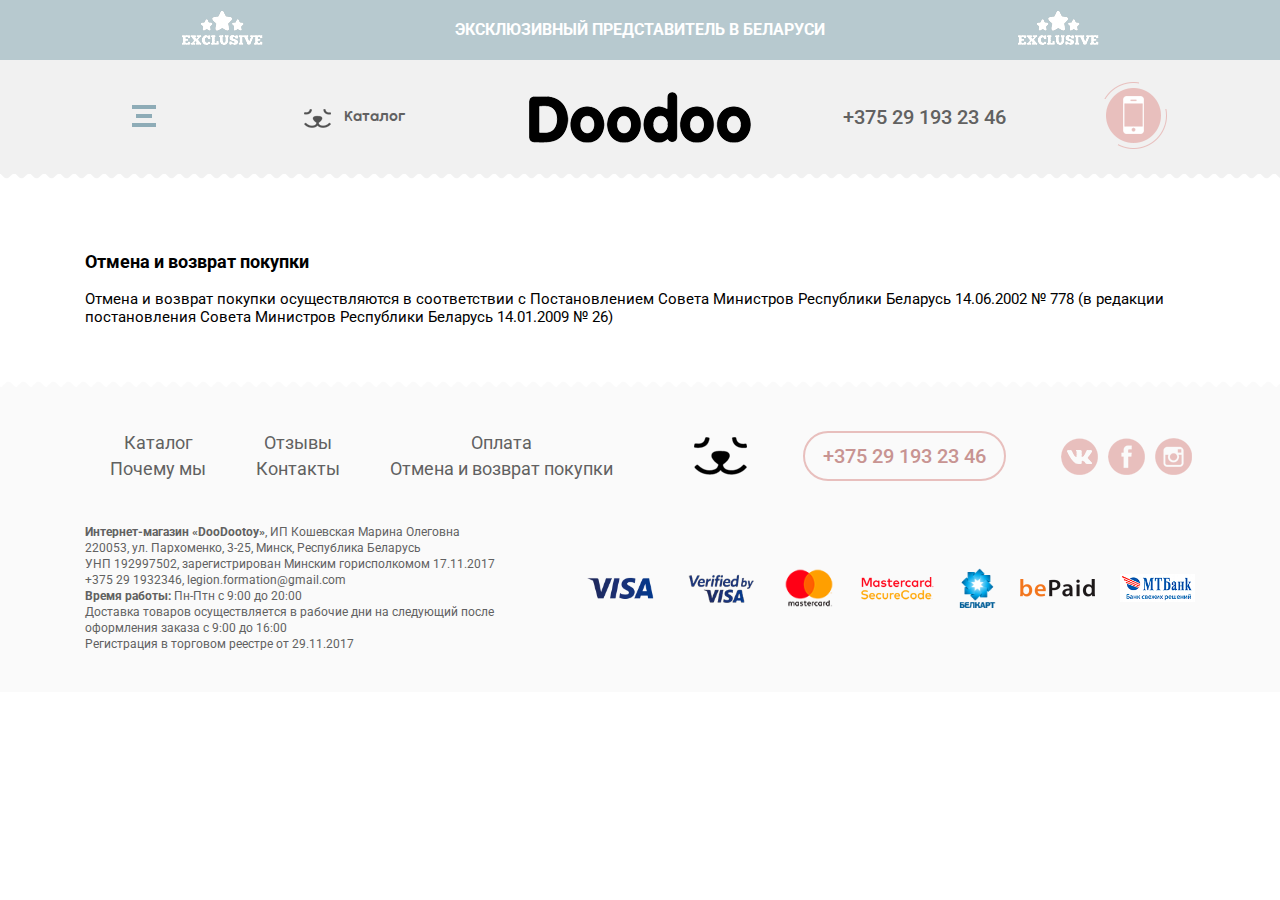
==== cancel-and-return.html @ f59fd08f "fix" ====
<!DOCTYPE html>
<html>
<head>
	<meta charset="utf-8">
	<meta name="viewport" content="width=device-width, initial-scale=1">

	<title>Frontend/Main</title>
	<link href="https://fonts.googleapis.com/css?family=Roboto:300,300itallic,400,500,500i,700&amp;subset=cyrillic" rel="stylesheet">
	<link rel="stylesheet" href="css/normalize.css">
	<link rel="stylesheet" href="css/magnific-popup.css">
	<link rel="stylesheet" href="css/slick.css">
	<link rel="stylesheet" href="css/fonts.css">
	<link rel="stylesheet" href="css/styles.css">
	<!--[if lt IE 9]>
	 <script src="https://oss.maxcdn.com/html5shiv/3.7.2/html5shiv.min.js"></script>
	 <script src="https://oss.maxcdn.com/respond/1.4.2/respond.min.js"></script>
	<![endif]-->
</head>
<body class="inner-page">
	
	<header class="header">
		<div class="header__target-wr">
			<div class="wrap">
				<div class="header__target">
					<div class="col-img"><img src="img/exclusive.png" alt=""></div>
					<div class="col-text">ЭКСКЛЮЗИВНЫЙ ПРЕДСТАВИТЕЛЬ В БЕЛАРУСИ</div>
					<div class="col-img"><img src="img/exclusive.png" alt=""></div>
				</div>
			</div>
		</div>
		<div class="wrap">
			<div class="header__main">
				<div class="header__main-col1">
					<button class="menu-btn js-menu-btn"></button>
				</div>
				<div class="header__main-col2">
					<a href="#catalog" class="catalog-link js-catalog-link">Каталог</a>
				</div>
				<a href="#!" class="logo"><img src="img/logo-doodoo.png" alt=""></a>
				<div class="header__main-col2">
					<a href="tel:+375291932346" class="header-phone">+375 29 193 23 46</a>
				</div>
				<div class="header__main-col1">
					<a href="#callbacks-modal" class="phone-btn js-popup-modal"></a>
				</div>
			</div>
		</div>
		<nav class="header__nav js-menu">
			<div class="wrap">
				<ul class="menu">
					<li class="menu__item">
						<a href="#main" class="menu__link js-menu-link">Главная</a>
					</li>
					<li class="menu__item">
						<a href="#likes" class="menu__link js-menu-link">DooDoo любят</a>
					</li>
					<li class="menu__item">
						<a href="#work" class="menu__link js-menu-link">Как работает</a>
					</li>
					<li class="menu__item">
						<a href="#advantage" class="menu__link js-menu-link">Преимущества</a>
					</li>
					<li class="menu__item">
						<a href="#catalog" class="menu__link js-menu-link">Каталог</a>
					</li>
					<li class="menu__item">
						<a href="#reviews" class="menu__link js-menu-link">Отзывы</a>
					</li>
					<li class="menu__item">
						<a href="#contacts" class="menu__link js-menu-link">Контакты</a>
					</li>
				</ul>
			</div>
		</nav>
	</header>

	<section class="text-page">
		<div class="wrap">
			<h3>Отмена и возврат покупки</h3>
		
			<p>Отмена и возврат покупки осуществляются в соответствии с Постановлением Совета Министров Республики Беларусь 14.06.2002 № 778 (в редакции постановления Совета Министров Республики Беларусь 14.01.2009 № 26)</p>

		</div>
	</section>

	<footer class="footer-wr">
		<div class="wrap">
			<div class="footer">
				<div class="footer-menu-wr">
					<div class="footer-menu__col">
						<ul class="footer-menu">
							<li><a href="#catalog" class="js-menu-link">Каталог</a></li>
							<li><a href="#advantage" class="js-menu-link">Почему мы</a></li>
						</ul>
					</div>
					<div class="footer-menu__col">
						<ul class="footer-menu">
							<li><a href="#reviews" class="js-menu-link">Отзывы</a></li>
							<li><a href="#contacts" class="js-menu-link">Контакты</a></li>
						</ul>
					</div>
					<div class="footer-menu__col">
						<ul class="footer-menu">
							<li><a href="#contacts" class="js-menu-link">Оплата</a></li>
							<li><a href="#" class="js-menu-link">Отмена и возврат покупки</a></li>
						</ul>
					</div>
				</div>
				<div class="footer-logo-wr">
					<img class="footer-logo" src="img/icons/bear-face-big.png" alt="">
				</div>
				<div class="footer-phone-wr">
					<a href="tel:+375291932346" class="footer-phone">+375 29 193 23 46</a>
				</div>
				<div class="footer-social">
					<a href="https://vk.com/doodootoyby" class="footer-social__item soc-vk" target="_blank"></a>
					<a href="https://www.facebook.com/doodootoy/" class="footer-social__item soc-fb" target="_blank"></a>
					<a href="https://www.instagram.com/doodootoy/" class="footer-social__item soc-inst" target="_blank"></a>
				</div>
			</div>
			<div class="footer footer--bottom">
				<div class="footer-text">
					<b>Интернет-магазин «DooDootoy»</b>, ИП Кошевская Марина Олеговна<br />
					220053, ул. Пархоменко, 3-25, Минск, Республика Беларусь<br />
					УНП 192997502, зарегистрирован Минским горисполкомом 17.11.2017<br />
					<a href="tel:+375291932346">+375 29 1932346</a>, <a href="mailto:legion.formation@gmail.com">legion.formation@gmail.com</a><br />
					<b>Время работы:</b> Пн-Птн с 9:00 до 20:00<br />
					Доставка товаров осуществляется в рабочие дни на следующий после оформления заказа с 9:00 до 16:00<br />
					Регистрация в торговом реестре от 29.11.2017
				</div>
				<div class="footer-paysys">
					<div class="paysys">
						<a class="paysys-item" href="#"><img src="img/visa-logo_new.png" alt="Visa"></a>
						<a class="paysys-item" href="#"><img src="img/verified_by_visa.png" alt="Verified by Visa"></a>
						<a class="paysys-item" href="#"><img src="img/mcard-logo_new.png" alt="Mastercard"></a>
						<a class="paysys-item" href="#"><img src="img/master_card_secure_code.png" alt="Mastercard SecureCode"></a>
						<a class="paysys-item" href="#"><img src="img/belkart-logo.png" alt="БЕЛКАРТ"></a>
						<a class="paysys-item" href="#"><img src="img/bepaid-logo.png" alt="bePaid"></a>
						<a class="paysys-item" href="#"><img src="img/mtb-logo.png" alt="МТБанк"></a>
					</div>
				</div>
			</div>
		</div>
	</footer>

	<div id="callbacks-modal" class="popup-block popup-block--pink mfp-hide">
		<div class="popup-block__header">
			<h2 class="h2-popup-title">ЗАКАЗАТЬ ЗВОНОК</h2>
			<span class="popup-modal-dismiss icon-cross"></span>
		</div>
		<div class="popup-block__body">
			<div class="quick-order">
				<div class="quick-order__left">
					<div class="quick-order__text">
						Для быстрого заказа оставьте Ваш номер,<br>
						и мы свяжемся с Вами в течение часа:
					</div>
				</div>
				<div class="quick-order__right">
					<div class="quick-order__phone">
						<form class="js-form-phone">
							<input type="text" id="phone" name="phone" class="phone-field rfield js-phone" placeholder="+375">
							<input type="submit" class="phone-btn">
						</form>
					</div>
				</div>
			</div>
		</div>
	</div>

	<div id="order-modal" class="popup-block popup-block--blue mfp-hide">
		<div class="popup-block__header">
			<h2 class="h2-popup-title">ФОРМА ПОКУПКИ</h2>
			<span class="popup-modal-dismiss icon-cross"></span>
		</div>
		<div class="popup-block__body">
			<form class="js-order-form">
				<div class="order-form">
					<div class="order-form__row">
						<div class="order-form__left">
							<div class="popup-slider-antuan">
								<div class="popup-slider js-popup-slider">
									<div class="popup-slider__item">
										<img src="img/catalog-detail/antuan/1.jpg">
									</div>
									<div class="popup-slider__item">
										<img src="img/catalog-detail/antuan/2.jpg">
									</div>
									<div class="popup-slider__item">
										<img src="img/catalog-detail/antuan/3.jpg">
									</div>
								</div>
								<div class="popup-slider-preview js-popup-slider-preview">
									<div class="popup-slider-preview__item">
										<img src="img/catalog-detail/antuan/1.jpg">
									</div>
									<div class="popup-slider-preview__item">
										<img src="img/catalog-detail/antuan/2.jpg">
									</div>
									<div class="popup-slider-preview__item">
										<img src="img/catalog-detail/antuan/3.jpg">
									</div>
								</div>
							</div>
							<div class="popup-slider-hugo">
								<div class="popup-slider js-popup-slider">
									<div class="popup-slider__item">
										<img src="img/catalog-detail/hugo/1.jpg">
									</div>
									<div class="popup-slider__item">
										<img src="img/catalog-detail/hugo/2.jpg">
									</div>
									<div class="popup-slider__item">
										<img src="img/catalog-detail/hugo/3.jpg">
									</div>
								</div>
								<div class="popup-slider-preview js-popup-slider-preview">
									<div class="popup-slider-preview__item">
										<img src="img/catalog-detail/hugo/1.jpg">
									</div>
									<div class="popup-slider-preview__item">
										<img src="img/catalog-detail/hugo/2.jpg">
									</div>
									<div class="popup-slider-preview__item">
										<img src="img/catalog-detail/hugo/3.jpg">
									</div>
								</div>
							</div>
							<div class="popup-slider-kate">
								<div class="popup-slider js-popup-slider">
									<div class="popup-slider__item">
										<img src="img/catalog-detail/kate/1.jpg">
									</div>
									<div class="popup-slider__item">
										<img src="img/catalog-detail/kate/2.jpg">
									</div>
								</div>
								<div class="popup-slider-preview js-popup-slider-preview">
									<div class="popup-slider-preview__item">
										<img src="img/catalog-detail/kate/1.jpg">
									</div>
									<div class="popup-slider-preview__item">
										<img src="img/catalog-detail/kate/2.jpg">
									</div>
								</div>
							</div>
							<div class="popup-slider-lu">
								<div class="popup-slider js-popup-slider">
									<div class="popup-slider__item">
										<img src="img/catalog-detail/lu/1.jpg">
									</div>
									<div class="popup-slider__item">
										<img src="img/catalog-detail/lu/2.jpg">
									</div>
									<div class="popup-slider__item">
										<img src="img/catalog-detail/lu/3.jpg">
									</div>
								</div>
								<div class="popup-slider-preview js-popup-slider-preview">
									<div class="popup-slider-preview__item">
										<img src="img/catalog-detail/lu/1.jpg">
									</div>
									<div class="popup-slider-preview__item">
										<img src="img/catalog-detail/lu/2.jpg">
									</div>
									<div class="popup-slider-preview__item">
										<img src="img/catalog-detail/lu/3.jpg">
									</div>
								</div>
							</div>
							<div class="popup-slider-luisa">
								<div class="popup-slider js-popup-slider">
									<div class="popup-slider__item">
										<img src="img/catalog-detail/luisa/1.jpg">
									</div>
									<div class="popup-slider__item">
										<img src="img/catalog-detail/luisa/2.jpg">
									</div>
									<div class="popup-slider__item">
										<img src="img/catalog-detail/luisa/3.jpg">
									</div>
								</div>
								<div class="popup-slider-preview js-popup-slider-preview">
									<div class="popup-slider-preview__item">
										<img src="img/catalog-detail/luisa/1.jpg">
									</div>
									<div class="popup-slider-preview__item">
										<img src="img/catalog-detail/luisa/2.jpg">
									</div>
									<div class="popup-slider-preview__item">
										<img src="img/catalog-detail/luisa/3.jpg">
									</div>
								</div>
							</div>
							<div class="popup-slider-maiki">
								<div class="popup-slider js-popup-slider">
									<div class="popup-slider__item">
										<img src="img/catalog-detail/maiki/1.jpg">
									</div>
									<div class="popup-slider__item">
										<img src="img/catalog-detail/maiki/2.jpg">
									</div>
								</div>
								<div class="popup-slider-preview js-popup-slider-preview">
									<div class="popup-slider-preview__item">
										<img src="img/catalog-detail/maiki/1.jpg">
									</div>
									<div class="popup-slider-preview__item">
										<img src="img/catalog-detail/maiki/2.jpg">
									</div>
								</div>
							</div>
							<div class="popup-slider-martin">
								<div class="popup-slider js-popup-slider">
									<div class="popup-slider__item">
										<img src="img/catalog-detail/martin/1.jpg">
									</div>
									<div class="popup-slider__item">
										<img src="img/catalog-detail/martin/2.jpg">
									</div>
									<div class="popup-slider__item">
										<img src="img/catalog-detail/martin/3.jpg">
									</div>
								</div>
								<div class="popup-slider-preview js-popup-slider-preview">
									<div class="popup-slider-preview__item">
										<img src="img/catalog-detail/martin/1.jpg">
									</div>
									<div class="popup-slider-preview__item">
										<img src="img/catalog-detail/martin/2.jpg">
									</div>
									<div class="popup-slider-preview__item">
										<img src="img/catalog-detail/martin/3.jpg">
									</div>
								</div>
							</div>
							<div class="popup-slider-matis">
								<div class="popup-slider js-popup-slider">
									<div class="popup-slider__item">
										<img src="img/catalog-detail/matis/1.jpg">
									</div>
									<div class="popup-slider__item">
										<img src="img/catalog-detail/matis/2.jpg">
									</div>
									<div class="popup-slider__item">
										<img src="img/catalog-detail/matis/3.jpg">
									</div>
								</div>
								<div class="popup-slider-preview js-popup-slider-preview">
									<div class="popup-slider-preview__item">
										<img src="img/catalog-detail/matis/1.jpg">
									</div>
									<div class="popup-slider-preview__item">
										<img src="img/catalog-detail/matis/2.jpg">
									</div>
									<div class="popup-slider-preview__item">
										<img src="img/catalog-detail/matis/3.jpg">
									</div>
								</div>
							</div>
							<div class="popup-slider-oskar">
								<div class="popup-slider js-popup-slider">
									<div class="popup-slider__item">
										<img src="img/catalog-detail/oskar/1.jpg">
									</div>
									<div class="popup-slider__item">
										<img src="img/catalog-detail/oskar/2.jpg">
									</div>
									<div class="popup-slider__item">
										<img src="img/catalog-detail/oskar/3.jpg">
									</div>
								</div>
								<div class="popup-slider-preview js-popup-slider-preview">
									<div class="popup-slider-preview__item">
										<img src="img/catalog-detail/oskar/1.jpg">
									</div>
									<div class="popup-slider-preview__item">
										<img src="img/catalog-detail/oskar/2.jpg">
									</div>
									<div class="popup-slider-preview__item">
										<img src="img/catalog-detail/oskar/3.jpg">
									</div>
								</div>
							</div>
							<div class="popup-slider-robin">
								<div class="popup-slider js-popup-slider">
									<div class="popup-slider__item">
										<img src="img/catalog-detail/robin/1.jpg">
									</div>
									<div class="popup-slider__item">
										<img src="img/catalog-detail/robin/2.jpg">
									</div>
									<div class="popup-slider__item">
										<img src="img/catalog-detail/robin/3.jpg">
									</div>
								</div>
								<div class="popup-slider-preview js-popup-slider-preview">
									<div class="popup-slider-preview__item">
										<img src="img/catalog-detail/robin/1.jpg">
									</div>
									<div class="popup-slider-preview__item">
										<img src="img/catalog-detail/robin/2.jpg">
									</div>
									<div class="popup-slider-preview__item">
										<img src="img/catalog-detail/robin/3.jpg">
									</div>
								</div>
							</div>
							<div class="popup-slider-rose">
								<div class="popup-slider js-popup-slider">
									<div class="popup-slider__item">
										<img src="img/catalog-detail/rose/1.jpg">
									</div>
									<div class="popup-slider__item">
										<img src="img/catalog-detail/rose/2.jpg">
									</div>
									<div class="popup-slider__item">
										<img src="img/catalog-detail/rose/3.jpg">
									</div>
								</div>
								<div class="popup-slider-preview js-popup-slider-preview">
									<div class="popup-slider-preview__item">
										<img src="img/catalog-detail/rose/1.jpg">
									</div>
									<div class="popup-slider-preview__item">
										<img src="img/catalog-detail/rose/2.jpg">
									</div>
									<div class="popup-slider-preview__item">
										<img src="img/catalog-detail/rose/3.jpg">
									</div>
								</div>
							</div>
							<div class="popup-slider-simon">
								<div class="popup-slider js-popup-slider">
									<div class="popup-slider__item">
										<img src="img/catalog-detail/simon/1.jpg">
									</div>
									<div class="popup-slider__item">
										<img src="img/catalog-detail/simon/2.jpg">
									</div>
								</div>
								<div class="popup-slider-preview js-popup-slider-preview">
									<div class="popup-slider-preview__item">
										<img src="img/catalog-detail/simon/1.jpg">
									</div>
									<div class="popup-slider-preview__item">
										<img src="img/catalog-detail/simon/2.jpg">
									</div>
								</div>
							</div>
							<div class="popup-slider-spaik">
								<div class="popup-slider js-popup-slider">
									<div class="popup-slider__item">
										<img src="img/catalog-detail/spaik/1.jpg">
									</div>
									<div class="popup-slider__item">
										<img src="img/catalog-detail/spaik/2.jpg">
									</div>
									<div class="popup-slider__item">
										<img src="img/catalog-detail/spaik/3.jpg">
									</div>
								</div>
								<div class="popup-slider-preview js-popup-slider-preview">
									<div class="popup-slider-preview__item">
										<img src="img/catalog-detail/spaik/1.jpg">
									</div>
									<div class="popup-slider-preview__item">
										<img src="img/catalog-detail/spaik/2.jpg">
									</div>
									<div class="popup-slider-preview__item">
										<img src="img/catalog-detail/spaik/3.jpg">
									</div>
								</div>
							</div>
							<div class="popup-slider-tomas">
								<div class="popup-slider js-popup-slider">
									<div class="popup-slider__item">
										<img src="img/catalog-detail/tomas/1.jpg">
									</div>
									<div class="popup-slider__item">
										<img src="img/catalog-detail/tomas/2.jpg">
									</div>
									<div class="popup-slider__item">
										<img src="img/catalog-detail/tomas/3.jpg">
									</div>
								</div>
								<div class="popup-slider-preview js-popup-slider-preview">
									<div class="popup-slider-preview__item">
										<img src="img/catalog-detail/tomas/1.jpg">
									</div>
									<div class="popup-slider-preview__item">
										<img src="img/catalog-detail/tomas/2.jpg">
									</div>
									<div class="popup-slider-preview__item">
										<img src="img/catalog-detail/tomas/3.jpg">
									</div>
								</div>
							</div>
							<div class="popup-slider-verry">
								<div class="popup-slider js-popup-slider">
									<div class="popup-slider__item">
										<img src="img/catalog-detail/verry/1.jpg">
									</div>
									<div class="popup-slider__item">
										<img src="img/catalog-detail/verry/2.jpg">
									</div>
									<div class="popup-slider__item">
										<img src="img/catalog-detail/verry/3.jpg">
									</div>
								</div>
								<div class="popup-slider-preview js-popup-slider-preview">
									<div class="popup-slider-preview__item">
										<img src="img/catalog-detail/verry/1.jpg">
									</div>
									<div class="popup-slider-preview__item">
										<img src="img/catalog-detail/verry/2.jpg">
									</div>
									<div class="popup-slider-preview__item">
										<img src="img/catalog-detail/verry/3.jpg">
									</div>
								</div>
							</div>
							<div class="popup-slider-william">
								<div class="popup-slider js-popup-slider">
									<div class="popup-slider__item">
										<img src="img/catalog-detail/william/1.jpg">
									</div>
									<div class="popup-slider__item">
										<img src="img/catalog-detail/william/2.jpg">
									</div>
									<div class="popup-slider__item">
										<img src="img/catalog-detail/william/3.jpg">
									</div>
								</div>
								<div class="popup-slider-preview js-popup-slider-preview">
									<div class="popup-slider-preview__item">
										<img src="img/catalog-detail/william/1.jpg">
									</div>
									<div class="popup-slider-preview__item">
										<img src="img/catalog-detail/william/2.jpg">
									</div>
									<div class="popup-slider-preview__item">
										<img src="img/catalog-detail/william/3.jpg">
									</div>
								</div>
							</div>

							<a href="img/sertifikat.jpg" class="sertifikat js-gallery-item">Сертификат<br />соответствия</a>
						</div>
						<div class="order-form__right">
							<div class="item-title">МИШКА МАРТИН</div>
							<div class="item-price">145 р.</div>
							<div class="item-text">
								<p>Включается автоматически.<br/>
								Doodoo распознает звуки просыпающегося малыша, включается, убаюкивает кроху и самостоятельно выключается. Помогает малышу легче и быстрей засыпать, а также значительно реже просыпаться при переходе из одной фазы сна в другую.</p>

								<p>2 режима работы.<br/>
								Розовый шум — эффективен в возрасте от 0 до 8-10 месяцев. Колыбельная мелодия подходит ребятам постарше: с 8-10 месяцев и до 3-х лет</p>

								<p>
									Высота 23 см.<br/>
									Ширина 15 см.
								</p>

								<p>
									На звуковое устройство действует пожизненная гарантия. Если звуковой юнит неисправен, свяжитесь с нами, и мы осуществим замену.
								</p>

								<p>
									ПРОИЗВОДИТЕЛЬ: «Babiage» (Ватерлоо, Бельгия)<br/>
									ИМПОРТЁР: ИП Воротинов Е.О.  (Минск, Беларусь)
								</p>
							</div>
						</div>
					</div>
					<div class="order-form__row">
						<div class="order-form__left">
							<div class="order-form-tip">
								ДЛЯ ОФОРМЛЕНИЯ ЗАКАЗА
							</div>
						</div>
						<div class="order-form__right">
							<input type="text" class="order-form__field" name="name" id="name" placeholder="Ваше имя:">
							<input type="text" class="order-form__field js-phone rfield" name="phone" id="phone" placeholder="Ваш телефон:">
							<input type="text" class="order-form__field" name="adress" id="adress" placeholder="Ваш адрес:">
							<input type="hidden" class="order-form__field" name="product" id="product" placeholder="Ваше имя:">
							<div class="order-form__botline">
								<input type="submit" value="КУПИТЬ" class="order-btn js-order-form-btn">
							</div>
						</div>
					</div>
				</div>
			</form>
		</div>
	</div>

	<div id="review-modal" class="popup-block popup-block--grey mfp-hide">
		<div class="popup-block__header">
			<h2 class="h2-popup-title">Отзыв</h2>
			<span class="popup-modal-dismiss icon-cross"></span>
		</div>
		<div class="popup-block__body">
			<div class="popup-review-1">
				<div class="popup-title"><a href="https://www.instagram.com/annasedokova/?hl=ru" target="_blank">Анна Седокова</a></div>
				<div class="popup-text">
				Как вы думаете я успеваю записывать песни, ездить на концерты, встречаться с
				поклонниками и еще детей воспитываю?<br/>
				Сейчас я расскажу вам историю об одной интересной игрушке, которая часто выручает
				меня. Мои подруги знают, что я современная мама и люблю всякие
				эксперименты. Поэтому посоветовали перед рождением Гектора заказать плюшевого
				помощника @doodootoys.<br/>Сначала я не понимала, как игрушка убаюкивает ребёнка,
				если он беспокойно спит. Попробовать её не было времени. Но однажды я
				переписывала партию голоса для новой песни. В студию взяла с собой малыша, так
				как оставить было не с кем и положила рядом этого плюшевого мишку дуду. Как
				только мой кроха начал хныкать, игрушка автоматически включила ему "розовый шум".
				Такие звуки дети ещё до рождения слышат в животе у мамы. И, вуаля, мой
				ангелочек заснул в считанные минуты. Я была в шоке. Так я забыла, что значит
				дежурить у детской кроватки.<br/>Теперь милый гаджет стал лучшим другом Гектора, с
				которым он не расстаётся, даже когда мы на прогулке или в дороге. А ещё он
				такой клёвый на ощупь, сама бы с ним в обнимку засыпала.</div>
			</div>
			<div class="popup-review-2">
				<div class="popup-title"><a href="https://www.instagram.com/gagara1987/?hl=ru" target="_blank">Полина Гагарина</a></div>
				<div class="popup-text">Этот мишка изменил мое отношение к детскому сну. Вместе с ним мы крепче спим, меньше капризничаем и, мне кажется, видим первые сладкие сны)<br/>
				Всё просто, у нас в доме появился мягкий, уютный нянь. Это умная игрушка от @doodootoys. Я нашла её в инстаграме. На днях уложила Мию и рядом положила этого мишку. Через полчаса малышка заплакала. Я хотела подойти и убаюкать её, но игрушка сама включила розовый шум. Такой звук дети слышат в мамином животе во время беременности. Мия поворочалась и почти сразу уснула, а я в полном изумлении продолжила заниматься своими делами.<br/>
				Родители, вы понимаете, что это открытие не знаю как для вас, но для меня настоящая находка?! Это просто гениально, почему об этих игрушках не говорят по телевизору? Теперь мишка наш лучший друг и помощник в убаюкивании. Когда Мия подрастёт, я переключу режим на колыбельную!</div>
			</div>
			<div class="popup-review-3">
				<div class="popup-title"><a href="https://www.instagram.com/annakhilkevich/?hl=ru" target="_blank">Анна Хилькевич</a></div>
				<div class="popup-text">Расскажу историю про сонного друга Ри от @doodootoy.
				Он с самого детства заботится о ее снах. Мы шли в кроватку, я включала мишку,
				она слушала его мелодию и засыпала. Такой у нас был ритуал. Ну, а если вдруг
				она просыпалась, то он автоматически реагировал и включал ей колыбельную и она
				засыпала снова. Все просто.<br/>
				Малышка растет и ритуалы у нее новые, но любимый мишка все равно с ней. Теперь
				она заботится о нем.<br/>
				Когда я даю Ариаше молоко перед сном, она сначала поит мишку, а потом уже пьет
				сама. Так мило.<br/>
				Интересно, как дальше будет развиваться их дружба?</div>
			</div>
			<!-- Круглые отзывы -->
			<div class="popup-review-4">
				<div class="popup-title">Ксения <br/><a href="https://www.instagram.com/kseniyaivashko/">@kseniyaivashko</a></div>
				<div class="popup-text">
					Долго ломала голову над подарком к 8 марта для Алишки. Хотелось подарить игрушку и не
					просто какую-нибудь развивашку, а игрушку с душой, плюшевую, чтобы она брала ее с собой
					спать, чтобы эта игрушка стала для нее особенной, любимой. У Анфисы в детстве был такой
					зайчик (правда, она его потом потеряла - ревели неделю).<br/>
					Магазины, конечно, кишат игрушками, но ничто меня не цепляло. Случайно нашла в инстаграм
					страницу @doodootoy . И просто влюбилась - все зверята волшебно мимимишные, очень
					нежных расцветок, так и хочется обнять такого плюшку и спать с ним, как в детстве.
					Ии белый шум!! Алису мы до сих пор частенько укладываем под фен. В общем - это то, что я
					искала. Потом увидела цену - 145 рублей, дороговато, но бельгийское качество и пожизненная
					гарантия отсеяли все вопросы. И вот он, наш Плюша с нами)<br/>
					Доставка бесплатная, экспресс почтой емс. Заказала вечером - уже утром мих был у нас (даже
					через-чур утром, с почты позвонили в 6 утра). Более подробный обзорчик можете
					посмотреть в хайлайт «Детские покупки». Кстати, Алиша засыпает теперь не под белый шум, а
					под мелодию (и я засыпаю вместе с ней) - взрослеет! А еще у них есть мишки с
					ночничком! Очень удобно для малышей, которые часто просыпаются ночью)<br/>
					Мой вердикт: рекомендую. Всем, кто ищет хороший качественный подарок, обязательно загляните к
					@doodootoy.
				</div>
			</div>
			<div class="popup-review-5">
				<div class="popup-title">Юлия <br/><a href="https://www.instagram.com/makarevi4/">@makarevi4</a></div>
				<div class="popup-text">
					Это будет очень-очень большой пост-отзыв об игрушке @doodootoy.
					Знаю, что многие мои подписчики его ждали, хотели прочитать и поэтому коротко и лаконично у
					меня не получилось, sorry.<br/>
					Пожалуйста, кому интересно было прочитать и оказалась полезна эта информация и заодно
					как некое поощерение за всю эту мою писанину поставьте в комментариях просто любой
					смайлик Мне будет приятна ваша обратная реакция.<br/>
					Итак, прошёл ровно месяц как мы пользуемся этой игрушкой и я хочу поделится с вами своими
					впечатлениями о ней и нашим опытом.<br/>
					Тема сна у малышей очень объёмная и я не стану в рамках моего отзыва подробно писать о
					том, что такое "белый шум", о правильной организации детского сна, о рекомендациях
					сомнологов вводить для малышей правильные ритуалы и привычки на засыпание и сон. Это
					отдельная и очень большая тема. Скажу лишь то, что и "белый шум" и любимую у малыша
					"игрушку-сплюшку" рекомендуют сомнологии для благоприятных ассоциаций у малыша на
					засыпание как одни из основных успешных ритуалов при обучении самостоятельному
					засыпанию и продолжительному сну. К сожалению, наша @doodootoy появилась у нас уже
					довольно поздно, когда Саше было уже 11 месяцев. И я всё время сожалею, что такой
					замечательной помощницы не было у нас раньше, она без сомнения очень бы облегчила нам
					всем жизнь. Алекс к моменту появления @doodootoy недавно только отлучился от груди и у нас
					во всю происходили частые ночные просыпания со слезами, спать в этот период он стал
					заметно хуже и беспокойнее. Так как уже на такие ночные пробуждения я решила всё же
					попробовать обойтись без любых кормлений и допаиваний, то нам был необходим другой
					способ или ритуал успокоения. Обучение самостоятельному успокоению с @doodootoy я
					начинала постепенно и плавно. Сначала мы в спокойной лёгкой игровой форме в кроватке
					перед одним из дневных снов познакомились с игрушкой. Погладили её, включили негромко
					режим белого шума, отложили в сторону и уснули без неё, более привычно с моими
					поглаживаниями по головке и моим присутствием рядом.
				</div>
			</div>
			<div class="popup-review-6">
				<div class="popup-title">Валерия <br/><a href="https://www.instagram.com/vel_enamored/">@vel_enamored</a></div>
				<div class="popup-text">
					Наверное, для каждой молодой мамы одной из проблем является сон малыша. «Как его
					уложить-то?»<br/>
					Не хочется качать, носить на руках...сейчас 4 кг, а потом 7-8-9 и как тогда?!<br/>
					Сейчас наш Демьян ещё совсем кроха и в 90% он засыпает на груди, когда кушает. Но совсем
					не правда, что маленькие дети только спят и кушают. Наш довольно много и активничает. И вот
					как уложить его после этих игр? Ещё будучи беременной я узнала про белый/розовый шум.
					Послушала и удивилась как под это можно спать. Но решила, что мы все же попробуем эту
					«новую технологию». Так у нас появился мишка @doodootoy.<br/>
					По совету продавца звуковой блок я взяла с собой ещё в роддом, но что-то мы вообще не
					подружились и первую неделю дома я тоже уже отчаялась, что на малыше это не работает.
					Но как-то незаметно, примерно дней 5 назад каким-то чудом этот шум начал усыплять Дёмку. Я
					до сих пор не верю, что это работает. Теперь каждый сон (и ночной, и дневной) блок всегда
					лежит рядом с ребёнком. И кстати он сам реагирует на то, когда малыш просыпается и
					автоматически включает звук. Звуковой блок вставляется в мягкую игрушку и уже более
					взрослый малыш может спать в обнимку с ней. Ну, а мы с самой игрушкой пока только
					знакомимся. Малыш уже с первых дней удивлял и нас, и врачей своим серьёзным осознанным
					взглядом и сразу же следил за предметами. И вот сегодня утром я посадила ему мишку и они
					так около часа беседовали.<br/>
					Пару раз медведю прилетело рукой, так что Демьян очень заинтересован своим первым
					плюшевым другом 􀈤 Действительно, очень советую попробовать на своих малышах этот чудо
					шум. Удобней конечно с таким блоком, который включается сам, но можете скачать себе на
					телефон сам этот звук или найти его в приложение Бэби+<br/>
					Кто пробовал, ваши детки засыпали под белый шум?
				</div>
			</div>
			<div class="popup-review-7">
				<div class="popup-title">Юлия <br/><a href="https://www.instagram.com/kosmetik_klupik/">@kosmetik_klupik</a></div>
				<div class="popup-text">
					Спасибо нашему Деду морозу и @doodootoy за этого замечательного мишку - Марселя (или
					просто засыпайку) за наши спокойные сны в новом году!<br/>
					Так вот, что хочу сказать, розовый шум нам уже не так помогает т.к. пользуемся не с рождения, а с 4 мес., но мелодия усыпляет сынулю и меня мин. за три.<br/>
					Еще удобно тем, что когда малыш заснул, но потом че то проснулся, сам не понял чего, мишка-засыпайка бдит! Включается и усыпляет!<br/>
					#doodootoy #игрушки #подарочки #подарки #люблюновыйгод #новый2018 #люблюсынулю
					#любимыйсынок #Сашенька
				</div>
			</div>
			<div class="popup-review-8">
				<div class="popup-title">Дарья <br/><a href="https://www.instagram.com/daria_sss/">@daria_sssh</a></div>
				<div class="popup-text">
					Воссоединение моих заек произошло.<br/>
					Как она грустила без друга и спать отказывалась. Это и подушка, и жалелка. Вот
					единственный недостаток зайки - чуть нашли его в Минске. Благо @doodootoy как раз
					привезли заек Роуз и ждали с таможни и мы ждали вместе с ними.<br/>
					Если кому интересно - это бельгийские игрушки с «розовым шумом». Для недавно родившихся
					деток это чудесная игрушка (или подарок). Я знаю, что не все детки воспринимают
					«музыкальное сопровождение» и наша не исключение, но сам заяц для неё - ванлав.
					Берегите своих друзей! Всем спокойной ночи.<br/>
					#зайкароузи#моизайки#зайка#Любоша#любовьигоревна#доченька#doughter#doodoo#doodootoy
					s#minsk#belarus#минск#беларусь#дуду#дудутойс#тепло#инстамама#блогмамы
				</div>
			</div>
			<div class="popup-review-9">
				<div class="popup-title">Екатерина <br/><a href="https://www.instagram.com/kitty_yefimenko/">@kitty_yefimenko</a></div>
				<div class="popup-text">
					К нам сегодня приехал этот легендарный мишка Матис @doodootoy. Говорят, с ним ребёнок
					засыпает в кроватке за 3 минуты - скоро проверим. Папа наш не поверил пока и сказал, что
					наша Поля может заснуть не ЗА, а НА 3 минуты. Спит она исключительно на ручках и не
					важно какое это время суток.<br/>
					@doodootoy #doodoo #doodootoys_official #lovemybaby
				</div>
			</div>
			<div class="popup-review-10">
				<div class="popup-title">София <br/><a href="https://www.instagram.com/sonya_neks_/">@sonya_neks_</a></div>
				<div class="popup-text">
					У нас новая игрушка. Помимо того, что мишка идеально вписался в интерьер, так он оказался
					еще отличным помощником.<br/>
					Это игрушка для детского сна. Она помогает малышу заснуть, включая ему звуки материнской
					утробы. Ее не нужно каждый раз включать, все работает автоматически. Еще есть
					колыбельная мелодия и нам она больше нравится. У нас дуду появилась поздновато. Их рекомендуют использовать с самого рождения, но мы уже успели открыть несколько новых свойств. Например ее можно жевать.<br/>
					Я включаю мишку Еве и она замирает, слушает. Потом начинает его активно есть. Пока она
					играется, у меня есть минут 30, чтобы заняться своими делами.<br/>
					Еще мишка работает, как ночник, переливается разными цветами (засняла в сториз).
				</div>
			</div>
			<div class="popup-review-11">
				<div class="popup-title">Айза <br/><a href="https://www.instagram.com/aizalovesam/">@aizalovesam</a></div>
				<div class="popup-text">
					С добрым утром, любимые!!! У Элвиса есть две любимые игрушки! И обе зайки) зайчик
					@doodootoy с Элвисом с самого рождения! Помимо того, что он его уже полностью обкусал)) он
					с ним ещё и спит! С одной зайкой он ест, а с Дуду засыпает и спит! Он с нами путешествует из
					Москвы на Бали и обратно) и так каждый раз! Дуду, помимо приятной музыки, издаёт ещё
					розовый шум, тот самый, что у мамочки в утробе и очень успокаивает малышей! У моей
					лучшей подруги дочь спит только с дуду) я уже вам показывала наше с Элви фото с нашим
					другом) а вот ещё одно, год спустя) время летит, а Дуду @doodootoy с нами)
				</div>
			</div>
			<div class="popup-review-12">
				<div class="popup-title">Алина <br/><a href="https://www.instagram.com/botanovna_/">@botanovna_</a></div>
				<div class="popup-text">
					Это игрушка, которая поможет нам спать крепче.<br/>
					Расскажу, как она полюбилась Теминому племяшке и как теперь перешла по наследству мне.
					Я привезла @Doodootoy Матвею из Словении ещё в 2015 году. По совету Ивановой кстати!
					Ему тогда было около месяца.<br/>
					Родители укачивали малыша, гуляли и спали вместе с ней. Так сказать, делали все по
					инструкции. Понял мелкий ее не сразу и я чуть было не разочаровалась...<br/>
					И тут случилось. Ночь, кряхтит, автоматически включилась игрушка, розовый шум (звук утроба
					матери) подействовал на Матвея и он уснул. И так несколько ночей подряд!! Счастью не было
					предела. Ну я была рада, что подарок не оказался "пустышкой.
				</div>
			</div>
		</div>
	</div>

	<div id="after-modal" class="popup-block popup-block--pink mfp-hide">
		<div class="popup-block__header">
			<h2 class="h2-popup-title">Спасибо!</h2>
			<span class="popup-modal-dismiss icon-cross"></span>
		</div>
		<div class="popup-block__body">
			<div class="popup-text">Скоро мы вам перезвоним!</div>
		</div>
	</div>

	<script src="js/jquery-3.2.1.min.js"></script>
	<script src="js/jquery.magnific-popup.min.js"></script>
	<script src="js/slick.min.js"></script>
	<script src="js/jquery.maskedinput.js"></script>
	<script src="js/jquery.stellar.js"></script>
	<script src="js/js.js"></script>
</body>
</html>
---- css/fonts.css ----
@font-face {
    font-family: 'BubbleboddyNeue';
    src: url('../fonts/BubbleboddyNeue.eot');
    src: url('../fonts/BubbleboddyNeue.eot') format('embedded-opentype'),
         url('../fonts/BubbleboddyNeue.woff2') format('woff2'),
         url('../fonts/BubbleboddyNeue.woff') format('woff'),
         url('../fonts/BubbleboddyNeue.ttf') format('truetype'),
         url('../fonts/BubbleboddyNeue.svg#BubbleboddyNeue') format('svg');
}
---- css/styles.css ----
* {
  -webkit-box-sizing: border-box;
  -moz-box-sizing: border-box;
  box-sizing: border-box;
}
.cleara:after {
  content: "";
  display: table;
  clear: both;
}
*:focus {
  outline: none;
}
/* general style*/
html {
  height: 100%;
}
body {
  font: 16px/1.12 'Roboto', sans-serif;
  width: 100%;
  background: #fff;
  color: #000000;
  height: 100%;
  position: relative;
}
a {
  outline: none;
  text-decoration: none;
  color: #000000;
  transition: all 0.3s ease;
}
a:hover {
  text-decoration: none;
  color: #333333;
}
p {
  margin: 0 0 10px;
}
ul {
  margin: 0;
  list-style: none;
  padding: 0;
}
img {
  max-width: 100%;
  outline: none;
}
.center {
  text-align: center;
}
.wrap {
  max-width: 1140px;
  min-width: 320px;
  padding: 0 15px;
  margin: 0 auto;
  width: 100%;
}
.wrap--big {
  max-width: 1700px;
}
.h2-title {
  font-family: 'BubbleboddyNeue', sans-serif;
  color: #000;
  font-size: 35px;
  line-height: 1.1;
  position: relative;
  text-align: center;
  margin: 0 0 30px;
}
.h2-title span {
  background: #fff;
  padding: 0 60px;
  position: relative;
  z-index: 3;
  display: inline-block;
}
.h2-title:after {
  content: "";
  width: 100%;
  height: 1px;
  background: #878787;
  position: absolute;
  top: 50%;
  left: 0;
  z-index: 2;
}
.center {
  text-align: center;
}
.trn {
  transition: all 0.3s ease;
}
.section {
  padding: 30px 0;
}
.header {
  background: #f1f1f1;
  position: relative;
  text-align: center;
}
.header:after {
  content: "";
  display: block;
  height: 17px;
  width: 100%;
  position: absolute;
  bottom: -15px;
  background: url("../img/wave-bg.png") repeat-x left top;
}
.header__target {
  text-align: center;
  color: #fff;
  text-transform: uppercase;
  font-family: 'Roboto', sans-serif;
  font-weight: bold;
  align-items: center;
  display: flex;
  justify-content: space-around;
  height: 60px;
}
.header__target-wr {
  height: 60px;
  background-color: #b7c9cf;
}
.header__main {
  align-items: center;
  display: flex;
  justify-content: space-between;
  padding: 0 2%;
  height: 114px;
}
.header__main-col1 {
  width: 74px;
  flex-shrink: 0;
}
.header__main-col2 {
  width: 174px;
  flex-shrink: 0;
}
.header__nav {
  position: absolute;
  left: 0;
  right: 0;
  width: 100%;
  top: 100%;
  background: #fff;
  z-index: 4;
  display: none;
}
.header-phone {
  display: inline-block;
  font-family: 'Roboto', sans-serif;
  font-weight: 500;
  color: #616161;
  font-size: 20px;
}
.menu {
  display: flex;
  justify-content: space-between;
  max-width: 940px;
  margin: 0 auto;
  position: relative;
}
.menu:before {
  content: "";
  position: absolute;
  left: -30px;
  top: 50%;
  border: 5px solid transparent;
  border-left-color: #aaa;
  margin-top: -5px;
}
.menu__item {
  margin: 0 3px;
}
.menu__link {
  color: #aaa;
  display: block;
  padding: 0 5px;
  font: 19px/35px 'BubbleboddyNeue', sans-serif;
  transition: all 0.3s ease;
}
.menu__link:hover {
  color: #d59795;
}
.logo {
  display: block;
}
.logo img {
  width: 222px;
  display: block;
}
.phone-btn {
  display: inline-block;
  height: 67px;
  width: 67px;
  background: url("../img/phone-btn-bg.png") no-repeat center center;
}
.header .phone-btn {
  -webkit-animation-duration: 2.6s;
  animation-duration: 2.6s;
  -webkit-animation-fill-mode: both;
  animation-fill-mode: both;
  -webkit-animation-iteration-count: infinite;
  animation-iteration-count: infinite;
  -webkit-animation-name: tada;
  animation-name: tada;
}
@-webkit-keyframes tada {
  0% {
    -webkit-transform: scale(1);
    -ms-transform: scale(1);
    transform: scale(1);
  }
  5%,
  10% {
    -webkit-transform: scale(0.9) rotate(-8deg);
    -ms-transform: scale(0.9) rotate(-8deg);
    transform: scale(0.9) rotate(-8deg);
  }
  15%,
  25%,
  35% {
    -webkit-transform: scale(1.2) rotate(8deg);
    -ms-transform: scale(1.2) rotate(8deg);
    transform: scale(1.2) rotate(8deg);
  }
  20%,
  30% {
    -webkit-transform: scale(1.2) rotate(-8deg);
    -ms-transform: scale(1.2) rotate(-8deg);
    transform: scale(1.2) rotate(-8deg);
  }
  45%,
  40% {
    -webkit-transform: scale(1) rotate(0);
    -ms-transform: scale(1) rotate(0);
    transform: scale(1) rotate(0);
  }
}
@keyframes tada {
  0% {
    -webkit-transform: scale(1);
    -ms-transform: scale(1);
    transform: scale(1);
  }
  5%,
  10% {
    -webkit-transform: scale(0.9) rotate(-8deg);
    -ms-transform: scale(0.9) rotate(-8deg);
    transform: scale(0.9) rotate(-8deg);
  }
  15%,
  25%,
  35% {
    -webkit-transform: scale(1.2) rotate(8deg);
    -ms-transform: scale(1.2) rotate(8deg);
    transform: scale(1.2) rotate(8deg);
  }
  20%,
  30% {
    -webkit-transform: scale(1.2) rotate(-8deg);
    -ms-transform: scale(1.2) rotate(-8deg);
    transform: scale(1.2) rotate(-8deg);
  }
  45%,
  40% {
    -webkit-transform: scale(1) rotate(0);
    -ms-transform: scale(1) rotate(0);
    transform: scale(1) rotate(0);
  }
}
.menu-btn {
  display: inline-block;
  background: url("../img/icons/menu-btn.png") no-repeat center center;
  height: 50px;
  width: 50px;
  border: 0;
  cursor: pointer;
  border-radius: 50%;
  transition: all 0.3s ease;
}
.menu-btn:hover,
.menu-btn._active {
  background-color: #fff;
  border-radius: 0;
}
.menu-btn._active {
  transform: rotate(90deg);
}
.catalog-link {
  display: inline-block;
  font-family: 'BubbleboddyNeue', sans-serif;
  font-size: 16px;
  color: #616161;
  padding-left: 40px;
  min-height: 19px;
  background: url("../img/icons/bear-face-ico.png") no-repeat left center;
}
.main {
  padding-top: 10px;
  background: url("../img/main-slide-bg2.jpg") no-repeat center top;
  background-size: cover;
  text-align: right;
}
.main-content {
  padding: 55px 0;
  display: inline-block;
}
.main-content .order-btn {
  display: block;
  height: 62px;
  width: 270px;
  border-radius: 30px;
  background: #9ececd;
  color: #fff;
  font-size: 22px;
  font-weight: 400;
  font-family: 'Roboto', sans-serif;
  font-weight: bold;
  text-align: center;
  line-height: 62px;
  opacity: 1;
  text-shadow: 0 2px 2px rgba(32, 15, 8, 0.15);
  margin: 30px auto 0;
  transition: all 0.3s ease;
}
.main-content .order-btn:hover {
  opacity: .8;
}
.h1-title {
  font-family: 'BubbleboddyNeue', sans-serif;
  color: #f1f1f1;
  font-size: 50px;
  line-height: 1.1;
  text-shadow: 2px 2px 5px rgba(31, 31, 31, 0.38);
  text-align: center;
  margin: 0 0 15px;
}
.h1-subtitle {
  color: #4c4a4a;
  font-family: 'BubbleboddyNeue', sans-serif;
  font-size: 35px;
  line-height: 1.1;
  text-align: center;
  margin: 0 0 36px;
}
.main-list {
  display: block;
  margin: 0 auto;
  padding: 0;
  list-style: none;
  position: relative;
}
.main-list::before {
  content: "";
  position: absolute;
  top: -19px;
  left: 50%;
  transform: translateX(-50%);
  display: block;
  width: 40px;
  height: 2px;
  background: #6e6e6e;
}
.main-list__item {
  text-align: center;
  color: #6e6e6e;
  font-family: 'BubbleboddyNeue', sans-serif;
  font-size: 17px;
  line-height: 1.1;
  margin-bottom: 8px;
  text-transform: uppercase;
}
.main-list__item:last-child {
  margin-bottom: 0;
}
.quick-order {
  height: 130px;
  display: flex;
  justify-content: space-around;
  align-items: center;
}
.quick-order-wr {
  background-color: #fafafa;
}
.quick-order__right {
  width: 320px;
  flex-shrink: 0;
}
.quick-order__text {
  padding-left: 45px;
  background: url("../img/icons/small-heart-ico.png") no-repeat left center;
  font-size: 20px;
  line-height: 1.2;
  font-family: 'Roboto', sans-serif;
  font-weight: 500;
  color: #6e6e6e;
}
.quick-order__phone {
  position: relative;
}
.quick-order__phone form {
  display: block;
  width: 100%;
}
.quick-order__phone .phone-field {
  display: block;
  width: 100%;
  border-radius: 30px;
  border: 1px solid #b4adad;
  height: 46px;
  line-height: 44px;
  font-size: 18px;
  font-family: 'Roboto', sans-serif;
  font-weight: 300;
  color: #6e6e6e;
  padding: 0 60px 0 25px;
  background: #fafafa;
}
.quick-order__phone .phone-btn {
  position: absolute;
  top: 0;
  right: 0;
  width: 46px;
  height: 46px;
  display: block;
  border-radius: 50%;
  border: 0;
  background: url("../img/icons/right-arr-ico.png") no-repeat center center #e7b1af;
  text-indent: -9999px;
  z-index: 3;
  cursor: pointer;
  transition: all 0.3s ease;
}
.quick-order__phone .phone-btn:hover {
  -webkit-transform: scale(1.1);
  -moz-transform: scale(1.1);
  -o-transform: scale(1.1);
  transform: scale(1.1);
}
.reviews {
  display: flex;
}
.reviews-wr {
  position: relative;
  background: #fff;
}
.reviews-wr:after {
  content: "";
  display: block;
  height: 8px;
  width: 100%;
  position: absolute;
  bottom: -8px;
  background: url("../img/white-waves-bg.png") repeat-x left top;
  z-index: 5;
}
.reviews-wr .js-review-hide {
  display: none;
}
.reviews--bot {
  margin-bottom: 30px;
}
.reviews + .reviews {
  margin-top: 35px;
}
.reviews .slick-arrow {
  top: 20%;
  width: 46px;
  height: 46px;
  transform: none;
  z-index: 2;
}
.reviews .slick-arrow:before,
.reviews .slick-arrow:after {
  display: none;
  content: "";
}
.reviews .slick-arrow.slick-prev {
  left: -5px;
  background: url("../img/slider-prev.png") no-repeat 50% 50%;
}
.reviews .slick-arrow.slick-next {
  right: -5px;
  background: url("../img/slider-next.png") no-repeat 50% 50%;
}
.reviews-item {
  width: 205px;
  flex-shrink: 0;
}
.reviews-item__photo {
  display: block;
}
.reviews-item__photo img {
  display: block;
  width: 100%;
  max-width: 100%;
  margin: 0 auto;
}
.reviews-item__title {
  font-family: 'BubbleboddyNeue', sans-serif;
  font-size: 24px;
  line-height: 1.2;
  color: #000000;
  text-align: center;
  padding: 8px 0;
}
.reviews-item--big {
  flex-grow: 1;
  position: relative;
  padding: 0 18px;
  margin-bottom: 65px;
}
.reviews-item--big .reviews-text-wr {
  position: absolute;
  bottom: 0;
  left: 50%;
  transform: translate(-50%, 50%);
  width: 80%;
}
.reviews-item--big .reviews-text {
  background: #f8efee;
  padding: 15px 35px;
}
.reviews-item--big .reviews-item__title {
  background: #fff;
}
.reviews-text {
  color: #000000;
  font-size: 15px;
  font-family: 'Roboto', sans-serif;
  font-weight: 300;
  line-height: 1.2;
}
.reviews--grey {
  background: #fafafa;
}
.reviews--grey .h2-title span {
  background: #fafafa;
}
.reviews--grey.reviews-wr:after {
  height: 12px;
  bottom: -12px;
  background: url("../img/lgrey-waves-bg.png") repeat-x left top;
}
.rounded-reviews-wr {
  display: flex;
  margin: 0 -10px;
  margin-bottom: 30px;
}
.rounded-reviews-col {
  width: 33.3333%;
  padding: 0 10px;
  text-align: center;
}
.rounded-reviews-item {
  display: inline-block;
}
.rounded-reviews-item:hover .rounded-reviews__photo span {
  opacity: 1;
  visibility: visible;
}
.rounded-reviews__photo {
  display: block;
  width: 236px;
  height: 236px;
  background-position: center center;
  background-repeat: no-repeat;
  background-size: cover;
  border-radius: 50%;
  overflow: hidden;
  position: relative;
  z-index: 2;
}
.rounded-reviews__photo span {
  opacity: 0;
  visibility: hidden;
  position: absolute;
  top: 0;
  right: 0;
  width: 100%;
  height: 100%;
  z-index: 3;
  line-height: 235px;
  text-align: center;
  color: #fff;
  font-size: 16px;
  background: rgba(0, 0, 0, 0.5);
  transition: all 0.3s ease;
}
.works-wr {
  position: relative;
  background: url("../img/stars-bg.png") repeat-y center top #f8f8f8;
  padding-bottom: 50px;
}
.works-wr .h2-title span {
  background: #f8f8f8;
}
.works-wr .h2-title:after {
  background: #c4c4c3;
}
.works__item {
  text-align: center;
  width: 50%;
  margin: 55px auto 0;
}
.works__item img {
  display: block;
  max-width: 100%;
  margin: 25px auto;
}
.works__item-text {
  font-size: 25px;
  line-height: 1.1;
  color: #000000;
  font-family: 'BubbleboddyNeue', sans-serif;
  text-transform: uppercase;
}
.works__item .animated-arr {
  display: inline-block;
  width: 23px;
  height: 25px;
  background: url("../img/icons/bottom-black-arr.png") no-repeat left top;
  -webkit-animation: bounce 1s infinite;
  animation: bounce 1s infinite ease;
}
.works__item .animated-arr-wr {
  display: block;
  margin: 55px auto;
  text-align: center;
}
@-webkit-keyframes bounce {
  0% {
    transform: translateY(-5px);
  }
  50% {
    transform: translateY(5px);
  }
  100% {
    transform: translateY(-5px);
  }
}
@keyframes bounce {
  0% {
    transform: translateY(-5px);
  }
  50% {
    transform: translateY(5px);
  }
  100% {
    transform: translateY(-5px);
  }
}
.catalog {
  display: flex;
  flex-wrap: wrap;
  align-items: stretch;
  margin: 55px -6px 0;
}
.catalog-item {
  width: 33.3333%;
  padding: 0 6px;
  color: #000;
  text-align: center;
  margin: 0 0 50px;
}
.catalog-item--big {
  width: 66.6666%;
}
.catalog-item--big .catalog-item__image {
  background-size: cover;
  background-repeat: no-repeat;
}
.catalog-item--big .catalog-item__image .heart-btn {
  left: 75%;
  margin-left: -19px;
}
.catalog-item--big .catalog-item__title,
.catalog-item--big .catalog-item__price {
  padding-left: 50%;
  margin-left: 6px;
}
.catalog-item--big:hover .heart-btn {
  margin-left: -104px !important;
}
.catalog-item--action .catalog-item__image:after {
  content: "";
  display: block;
  width: 294px;
  height: 125px;
  background: url("../img/action-label.png") no-repeat left top;
  position: absolute;
  bottom: -25px;
  left: 65px;
}
.catalog-item__image {
  display: block;
  text-align: center;
  line-height: 326px;
  height: 360px;
  padding: 15px;
  border: 2px solid #f8f0ef;
  margin: 0 0 35px;
  position: relative;
  font-size: 0;
}
.catalog-item__image img {
  display: inline-block;
  vertical-align: middle;
  max-width: 100%;
  max-height: 100%;
  -webkit-transition: 0.6s ease-out;
  transition: 0.6s ease-out;
}
.catalog-item__image img + img {
  position: absolute;
  left: 50%;
  top: 50%;
  transform: translate(-50%, -50%);
  opacity: 0;
  visibility: hidden;
}
.catalog-item__image .heart-btn {
  position: absolute;
  bottom: -20px;
  left: 50%;
  margin-left: -25px;
  display: block;
  width: 50px;
  height: 50px;
  border-radius: 50%;
  background: #e8bfbd;
  text-align: center;
  color: transparent;
  font-family: 'Roboto', sans-serif;
  font-weight: bold;
  font-size: 1px;
  line-height: 50px;
  transition: all 0.3s ease-in;
}
.catalog-item__image .heart-btn span {
  display: block;
  width: 18px;
  height: 18px;
  background: url("../img/icons/white-heart-ico.png") no-repeat center center;
  position: absolute;
  top: 50%;
  left: 50%;
  margin: -9px 0 0 -9px;
  opacity: 1;
  transition: all 0.3s ease;
}
.catalog-item__image .heart-btn:hover {
  transform: scale(1.1);
}
.catalog-item__title {
  font-family: 'BubbleboddyNeue', sans-serif;
  font-size: 25px;
  line-height: 1.1;
  margin: 0 0 5px;
  text-transform: uppercase;
}
.catalog-item__price {
  font-family: 'Roboto', sans-serif;
  font-size: 25px;
  line-height: 1.1;
}
.catalog-item__price .old {
  color: #a3a3a3;
  text-decoration: line-through;
}
.catalog-item__price .new {
  color: #d2a2a0;
  font-family: 'Roboto', sans-serif;
  font-weight: bold;
}
.catalog-item:hover .heart-btn {
  background: #9ececd;
  color: #fff;
  width: 220px;
  margin-left: -110px;
  border-radius: 25px;
  font-size: 18px;
  text-shadow: 0 2px 2px rgba(32, 15, 8, 0.15);
}
.catalog-item:hover .heart-btn span {
  opacity: 0;
}
.catalog-item:hover .catalog-item__image img {
  opacity: 0;
  visibility: hidden;
}
.catalog-item:hover .catalog-item__image img + img {
  opacity: 1;
  visibility: visible;
}
.more-btn {
  display: inline-block;
  color: #988b8b;
  font-size: 18px;
  line-height: 18px;
  font-family: 'Roboto', sans-serif;
  font-weight: 300;
  padding: 15px 35px;
  border: 1px solid #b4adad;
  border-radius: 25px;
}
.contacts {
  display: flex;
}
.contacts-wr {
  background: #f4f5f5;
  padding: 60px 0 50px;
}
.contacts-wr .h2-title span {
  background: #f4f5f5;
}
.contacts-item {
  width: 33.3333%;
  padding: 0 30px;
}
.contacts-item__image {
  display: block;
  height: 165px;
  line-height: 165px;
  text-align: center;
  margin-bottom: 10px;
}
.contacts-item__image img {
  display: inline-block;
  vertical-align: middle;
  max-width: 100%;
  max-height: 100%;
}
.contacts-item__text {
  position: relative;
  font-size: 18px;
  line-height: 1.12;
  font-family: 'Roboto', sans-serif;
  font-weight: 300;
  color: #000;
}
.contacts-item__text span {
  color: #bd7e87;
}
.contacts-item__text a {
  color: #bd7e87;
  font-family: 'Roboto', sans-serif;
  font-weight: 500;
  font-style: italic;
  text-decoration: none;
  padding-right: 13px;
  background: url('../img/icons/pink-arr-fat.png') no-repeat right center;
}
.contacts-item__text a span {
  border-bottom: 1px solid #bd7e87;
}
.contacts-item__text:after {
  content: '';
  display: block;
  width: 10px;
  height: 17px;
  background: url('../img/icons/pink-arr-slim.png') no-repeat left top;
  position: absolute;
  right: -30px;
  top: 20px;
}
.contacts-item:last-child .contacts-item__text:after {
  display: none;
}
.bottom-screen {
  background: url("../img/bottom-slide-bg.jpg") no-repeat center center;
  background-size: cover;
  padding: 65px 0;
}
.bottom-screen__content {
  width: 52%;
}
.bottom-screen__content .blue-text {
  font-family: 'BubbleboddyNeue', sans-serif;
  color: #618d9d;
  font-size: 45px;
  line-height: 1.13;
  margin-bottom: 50px;
}
.bottom-screen__content .logo-text {
  display: inline-block;
  padding-top: 50px;
  font-size: 54px;
  line-height: 1.1;
  color: #000;
  font-weight: 700;
  font-family: 'BubbleboddyNeue', sans-serif;
  background: url("../img/icons/bear-face-big.png") no-repeat center top;
  margin-bottom: 35px;
}
.bottom-screen__content .logo-text img {
  display: inline-block;
  position: relative;
  top: 2px;
  margin-left: 3px;
}
.bottom-screen__content .order-btn {
  display: block;
  height: 62px;
  width: 270px;
  border-radius: 30px;
  background: #9ececd;
  color: #fff;
  font-size: 22px;
  font-weight: 400;
  font-family: 'Roboto', sans-serif;
  font-weight: bold;
  text-align: center;
  line-height: 62px;
  opacity: 1;
  text-shadow: 0 2px 2px rgba(32, 15, 8, 0.15);
  transition: all 0.3s ease;
}
.bottom-screen__content .order-btn:hover {
  opacity: .8;
}
.footer {
  height: 136px;
  display: flex;
  align-items: center;
  justify-content: space-between;
}
.footer-wr {
  background: #fff;
  position: relative;
}
.footer-wr:after {
  content: "";
  display: block;
  height: 10px;
  width: 100%;
  position: absolute;
  top: -10px;
  background: url("../img/wave-footer-bg.png") repeat-x left top;
}
.footer-logo {
  display: inline-block;
  vertical-align: middle;
}
.footer-logo-wr {
  display: block;
  width: 60px;
  flex-shrink: 0;
  text-align: center;
}
.footer-phone {
  display: inline-block;
  border: 2px solid #e8bfbd;
  color: #c89492;
  font-family: 'Roboto', sans-serif;
  font-weight: 500;
  padding: 13px 18px;
  border-radius: 30px;
  line-height: 20px;
  font-size: 20px;
}
.footer-phone-wr {
  flex-shrink: 0;
}
.footer-phone:hover {
  color: #fff;
  background: #e8bfbd;
}
.footer-social {
  flex-shrink: 0;
}
.footer-social__item {
  display: inline-block;
  vertical-align: middle;
  width: 37px;
  height: 37px;
  background-position: left top;
  background-repeat: no-repeat;
  margin: 0 3px;
  opacity: 1;
  transition: all 0.3s ease;
}
.footer-social__item.soc-vk {
  background-image: url("../img/icons/vk-ico.png");
}
.footer-social__item.soc-fb {
  background-image: url("../img/icons/fb-ico.png");
}
.footer-social__item.soc-inst {
  background-image: url("../img/icons/inst-ico.png");
}
.footer-social__item:hover {
  opacity: .85;
}
.footer-design {
  flex-shrink: 0;
}
.footer-design .design-logo {
  display: inline-block;
  vertical-align: middle;
}
.footer-design .design-logo img {
  display: block;
}
.footer-menu {
  display: block;
  padding: 0;
  margin: 0;
}
.footer-menu-wr {
  display: flex;
  align-items: center;
}
.footer-menu__col {
  padding: 0 25px;
}
.footer-menu li {
  margin: 0 0 5px;
  display: block;
  text-align: center;
}
.footer-menu li:last-child {
  margin-bottom: 0;
}
.footer-menu li a {
  text-decoration: none;
  font-size: 18px;
  font-family: 'Roboto', sans-serif;
  color: #616161;
  transition: all 0.3s ease;
}
.footer-menu li a:hover {
  opacity: .8;
}
.footer-text {
  font-family: 'Roboto', sans-serif;
  font-weight: 400;
  color: #616161;
  font-size: 12px;
  line-height: 16px;
  width: 45%;
  padding-right: 25px;
}
.footer-text a {
  color: #616161;
}
.footer--bottom {
  height: auto;
  padding-bottom: 40px;
}
.footer-paysys {
  width: 55%;
}
.paysys {
  display: flex;
  align-items: center;
  justify-content: space-between;
}
.paysys-item {
  display: block;
  opacity: 1;
  transition: all 0.3s ease;
}
.paysys-item img {
  display: block;
  max-width: 75px;
  max-height: 40px;
  flex-shrink: 0;
}
.paysys-item:hover {
  opacity: .75;
}
.sertifikat {
  display: inline-block;
  padding-left: 45px;
  background: url("../img/icons/ikonka5.png") no-repeat left center;
  min-height: 60px;
  color: #9ececd!important;
  font-family: 'BubbleboddyNeue', sans-serif;
  font-size: 18px;
  line-height: 20px;
  font-weight: 500;
  padding-top: 3px;
  text-align: left;
  transition: all 0.3s ease;
}
.sertifikat:hover {
  -webkit-transform: scale(1.1);
  -moz-transform: scale(1.1);
  -o-transform: scale(1.1);
  transform: scale(1.1);
}
.text-page {
  padding: 60px 0 50px;
  font-family: 'Roboto', sans-serif;
  font-weight: 400;
  line-height: 1.2;
  font-size: 15px;
}
.text-page a {
  text-decoration: underline;
}
.text-page p {
  margin-bottom: 12px;
}
.text-page p b {
  font-weight: 500;
}
.text-page p .italic-text {
  font-style: italic;
  font-weight: 300;
}
.text-page ol {
  padding-left: 15px;
}
.text-page ol li {
  margin-bottom: 12px;
}
.text-page ul {
  list-style: dots;
  list-style: disc;
  padding-left: 18px;
}
.text-page ul li {
  margin-bottom: 7px;
}
.inner-page .footer-wr {
  background: #fafafa;
}
.inner-page .footer-wr:after {
  background-image: url("../img/wave-bg22.png");
  top: -7px;
}
.popup-block {
  position: relative;
  background: #FFF;
  width: auto;
  max-width: 876px;
  margin: 20px auto;
  box-shadow: 2px 4px 16px rgba(82, 82, 82, 0.1);
}
.popup-block__body {
  position: relative;
  padding: 35px 45px 45px;
}
.popup-block__header {
  background: #f0d1cf;
  color: #fff;
  text-align: center;
  padding: 16px 70px;
  position: relative;
}
.popup-block .quick-order {
  display: block;
  width: 60%;
  margin: 0 auto;
}
.popup-block .quick-order__right {
  margin: 25px auto 0;
}
.popup-block#callbacks-modal .popup-block__body {
  padding-top: 120px;
  padding-bottom: 75px;
  background-image: url("../img/icons/pink-bear-face-big.png");
  background-repeat: no-repeat;
  background-position: center 35px;
}
.popup-block#after-modal {
  max-width: 500px!important;
}
.popup-block#order-modal .popup-block__body {
  padding: 30px 55px 50px;
}
.popup-block#review-modal .popup-block__body {
  padding: 35px 100px 50px;
}
.popup-block#review-modal .popup-text {
  text-align: left;
  font-size: 16px;
  line-height: 1.3;
  font-family: 'Roboto', sans-serif;
  font-weight: 300;
  color: #000000;
}
.popup-block--pink .popup-block__header {
  background: #f0d1cf;
}
.popup-block--pink .popup-modal-dismiss.icon-cross {
  background-color: #e6c9c7;
}
.popup-block--blue .popup-block__header {
  background: #9ececd;
}
.popup-block--blue .popup-modal-dismiss.icon-cross {
  background-color: #8fc5c4;
}
.popup-block--grey .popup-block__header {
  background: #dfdfdf;
}
.popup-block--grey .popup-modal-dismiss.icon-cross {
  background-color: #d1d1d1;
}
.popup-block .popup-text {
  text-align: center;
  font-size: 20px;
  font-family: 'Roboto', sans-serif;
  font-weight: 500;
  color: #6e6e6e;
}
.popup-block .popup-title {
  font-family: 'BubbleboddyNeue', sans-serif;
  font-size: 24px;
  line-height: 1.2;
  color: #000000;
  text-align: center;
  margin-bottom: 25px;
}
.h2-popup-title {
  font: 25px/35px 'BubbleboddyNeue', sans-serif;
  margin: 0;
  padding: 0;
  text-align: center;
  text-transform: uppercase;
  text-shadow: 0 2px 2px rgba(32, 15, 8, 0.15);
}
.popup-modal-dismiss.icon-cross {
  display: block;
  cursor: pointer;
  position: absolute;
  top: 16px;
  right: 16px;
  width: 35px;
  height: 35px;
  background: url('../img/icons/popup-modal-dismiss.png') no-repeat center center;
  transition: all 0.3s ease;
}
.popup-modal-dismiss.icon-cross:hover {
  opacity: .8;
}
.mfp-bg {
  background: rgba(255, 255, 255, 0.8);
  opacity: 1;
}
.error {
  border-color: #EF5E5E!important;
}
.error:focus {
  border-color: transparent!important;
}
.order-form__row {
  display: flex;
  margin-bottom: 30px;
}
.order-form__row:last-child {
  margin-bottom: 0;
}
.order-form__left {
  flex-shrink: 0;
  width: 300px;
  text-align: center;
}
.order-form__right {
  padding-left: 30px;
  flex-grow: 1;
}
.order-form__right .item-title {
  font-family: 'BubbleboddyNeue', sans-serif;
  font-size: 25px;
  line-height: 1.1;
  margin: 0 0 15px;
}
.order-form__right .item-price {
  font-family: 'Roboto', sans-serif;
  font-size: 25px;
  line-height: 1.1;
  margin-bottom: 15px;
}
.order-form__right .item-price .old {
  color: #a3a3a3;
  text-decoration: line-through;
}
.order-form__right .item-price .new {
  color: #d2a2a0;
  font-family: 'Roboto', sans-serif;
  font-weight: bold;
}
.order-form__right .item-text p {
  color: #6e6e6e;
  font-size: 18px;
  line-height: 1.17;
  font-family: 'Roboto', sans-serif;
  margin: 0 0 25px;
}
.order-form-tip {
  color: #000;
  text-align: center;
  font-family: 'BubbleboddyNeue', sans-serif;
  font-size: 22px;
  text-transform: uppercase;
  padding-top: 60px;
  background: url("../img/icons/lgrey-bear-face-ico.png") no-repeat center 5px;
  font-weight: 700;
  line-height: 1.2;
  width: 50%;
  margin: 0 auto;
}
.order-form__field {
  border: 0;
  border-bottom: 2px solid #c5c6c6;
  display: block;
  width: 100%;
  color: #000;
  font-family: 'Roboto', sans-serif;
  font-size: 18px;
  line-height: 18px;
  padding: 5px 30px 5px 0;
  margin-bottom: 25px;
  padding-right: 35px;
}
.order-form .field-ok {
  background: url("../img/icons/ok-ico.png") no-repeat right 5px center;
}
.order-form__botline {
  position: relative;
  text-align: right;
  margin-top: 50px;
}
.order-form__botline:before {
  content: "";
  width: 42px;
  height: 33px;
  background: url("../img/lgrey-arr.png") no-repeat left top;
  position: absolute;
  left: 70px;
  top: -7px;
}
.order-form__botline .order-btn {
  display: inline-block;
  height: 50px;
  width: 220px;
  border-radius: 25px;
  background: #9ececd;
  color: #fff;
  font-size: 18px;
  font-weight: 400;
  font-family: 'Roboto', sans-serif;
  font-weight: bold;
  text-align: center;
  line-height: 50px;
  opacity: 1;
  text-shadow: 0 2px 2px rgba(32, 15, 8, 0.15);
  border: 0;
  cursor: pointer;
  transition: all 0.3s ease;
}
.order-form__botline .order-btn:hover {
  -webkit-transform: scale(1.1);
  -moz-transform: scale(1.1);
  -o-transform: scale(1.1);
  transform: scale(1.1);
}
.slider {
  margin-bottom: 0!important;
}
.slider-wr {
  position: relative;
}
.slider-wr:before {
  content: "";
  position: absolute;
  left: 0;
  right: 0;
  width: 100%;
  top: 0;
  height: 21px;
  background: url("../img/slider-top-border.png") repeat-x 50% 0;
  z-index: 5;
}
.slider-wr > .wrap {
  position: relative;
}
.slider-wr .h2-title {
  overflow: hidden;
  position: absolute;
  top: 75px;
  left: 0;
  right: 0;
  width: 100%;
}
.slider-wr .h2-title span {
  color: #c29977;
  position: relative;
  background: none;
}
.slider-wr .h2-title span:before,
.slider-wr .h2-title span:after {
  content: "";
  position: absolute;
  width: 3000px;
  top: 50%;
  border-top: 1px solid rgba(99, 99, 99, 0.2);
  border-bottom: 1px solid rgba(255, 255, 255, 0.3);
}
.slider-wr .h2-title span:before {
  right: 100%;
}
.slider-wr .h2-title span:after {
  left: 100%;
}
.slider-wr .h2-title:after {
  display: none;
}
.slider__item {
  height: 820px;
  padding-top: 185px;
  background-position: 50% 50%;
  background-repeat: no-repeat;
  background-size: cover;
}
.slider__item--1 .slider-info {
  margin-left: 56%;
}
.slider__item--1 .slider-info:before {
  content: "";
  position: absolute;
  left: -192px;
  top: 0;
  width: 114px;
  height: 77px;
  background: url("../img/slider-info-line.png") no-repeat 50% 50%;
}
.slider__item--2 .slider-info,
.slider__item--4 .slider-info {
  margin-left: 5%;
}
.slider__item--2 .slider-info:before,
.slider__item--4 .slider-info:before {
  content: "";
  position: absolute;
  right: -125px;
  top: 98px;
  width: 112px;
  height: 77px;
  background: url("../img/slider-info-line2.png") no-repeat 50% 50%;
}
.slider__item--3 .slider-info {
  margin-left: 60%;
  margin-top: 250px;
}
.slider__item--3 .slider-info:before {
  content: "";
  position: absolute;
  left: -192px;
  top: -98px;
  width: 112px;
  height: 77px;
  background: url("../img/slider-info-line2.png") no-repeat 50% 50%;
}
.slider__item--5 .slider-info {
  margin-left: 60%;
  margin-top: 300px;
}
.slider__item--5 .slider-info:before {
  content: "";
  position: absolute;
  left: -192px;
  top: -98px;
  width: 112px;
  height: 77px;
  background: url("../img/slider-info-line2.png") no-repeat 50% 50%;
}
.slider__item--6 .slider-info {
  margin-left: 14%;
  margin-top: 110px;
}
.slider__item--6 .slider-info:before {
  content: "";
  position: absolute;
  right: -125px;
  top: 98px;
  width: 112px;
  height: 77px;
  background: url("../img/slider-info-line2.png") no-repeat 50% 50%;
}
.slider-controls .slick-arrow {
  top: -260px;
  width: 46px;
  height: 46px;
  transform: none;
  transition: all 0.3s ease;
}
.slider-controls .slick-arrow:hover {
  transform: scale(1.3);
}
.slider-controls .slick-arrow:before,
.slider-controls .slick-arrow:after {
  display: none;
  content: "";
}
.slider-controls .slick-arrow.slick-prev {
  left: -10px;
  background: url("../img/slider-prev.png") no-repeat 50% 50%;
}
.slider-controls .slick-arrow.slick-next {
  right: -10px;
  background: url("../img/slider-next.png") no-repeat 50% 50%;
}
.slider .slick-dots {
  bottom: 50px;
}
.slider .slick-dots li button {
  border: 1px solid #fff;
}
.slider .slick-dots li button:before {
  content: "";
  width: 10px;
  height: 10px;
  background: #fff;
  left: 5px;
  top: 5px;
  opacity: 0;
  transform: scale(0);
  transition: all 0.3s ease;
}
.slider .slick-dots li.slick-active button:before {
  opacity: 1;
  transform: scale(1);
}
.slider-info {
  position: relative;
  width: 430px;
}
.slider-info--blue .slider-info__title {
  background: #cde1e9;
}
.slider-info--blue .slider-info__number {
  background-image: url("../img/icons/blue-heart-ico.png");
}
.slider-info--pink .slider-info__title {
  background: #f7ebe9;
}
.slider-info--pink .slider-info__number {
  background-image: url("../img/icons/pink-heart-ico.png");
}
.slider-info__title {
  height: 98px;
  padding: 18px 35px;
  background: #e5ded8;
  font-family: 'BubbleboddyNeue', sans-serif;
  font-size: 25px;
  line-height: 1.3;
  color: #333;
}
.slider-info__text {
  padding: 26px 35px;
  font-size: 16px;
  line-height: 1.25;
  font-family: Arial;
  color: #333;
  background: #fff;
}
.slider-info__number {
  position: absolute;
  left: -65px;
  top: 0;
  width: 65px;
  height: 98px;
  padding: 50px 0 0 8px;
  text-align: center;
  font-size: 25px;
  font-family: 'Roboto', sans-serif;
  font-weight: bold;
  background: url("../img/icons/brown-heart-ico.png") no-repeat 50% 25px #ffffff;
}
.mfp-fade.mfp-bg {
  opacity: 0;
  -webkit-transition: all 0.15s ease-out;
  -moz-transition: all 0.15s ease-out;
  transition: all 0.15s ease-out;
}
.mfp-fade.mfp-bg.mfp-ready {
  opacity: 0.8;
}
.mfp-fade.mfp-bg.mfp-removing {
  opacity: 0;
}
.mfp-fade.mfp-wrap .mfp-content {
  opacity: 0;
  -webkit-transition: all 0.15s ease-out;
  -moz-transition: all 0.15s ease-out;
  transition: all 0.15s ease-out;
  transform: scale(0.8);
}
.mfp-fade.mfp-wrap.mfp-ready .mfp-content {
  opacity: 1;
  transform: scale(1);
}
.mfp-fade.mfp-wrap.mfp-removing .mfp-content {
  opacity: 0;
  transform: scale(0.8);
}
.popup-slider {
  margin-bottom: 7px;
}
.popup-slider__item {
  border: 2px solid #f8efee;
  height: 300px;
  line-height: 296px;
  text-align: center;
}
.popup-slider__item img {
  display: inline-block;
  vertical-align: middle;
  max-width: 100%;
  max-height: 100%;
}
.popup-slider-preview {
  margin-bottom: 30px;
}
.popup-slider-preview__item {
  cursor: pointer;
  border: 1px solid #f8efee;
  padding: 5px;
  text-align: center;
}
.popup-slider-preview__item img {
  max-height: 80px;
  display: inline-block;
}
.popup-review-1,
.popup-review-2,
.popup-review-3,
.popup-review-4,
.popup-review-5,
.popup-review-6,
.popup-review-7,
.popup-review-8,
.popup-review-9,
.popup-review-10,
.popup-review-11,
.popup-review-12 {
  display: none;
}
.review1 .popup-review-1 {
  display: block;
}
.review2 .popup-review-2 {
  display: block;
}
.review3 .popup-review-3 {
  display: block;
}
.review4 .popup-review-4 {
  display: block;
}
.review5 .popup-review-5 {
  display: block;
}
.review1 .popup-review-1 {
  display: block;
}
.review6 .popup-review-6 {
  display: block;
}
.review7 .popup-review-7 {
  display: block;
}
.review8 .popup-review-8 {
  display: block;
}
.review9 .popup-review-9 {
  display: block;
}
.review10 .popup-review-10 {
  display: block;
}
.review11 .popup-review-11 {
  display: block;
}
.review12 .popup-review-12 {
  display: block;
}
.popup-slider-antuan,
.popup-slider-hugo,
.popup-slider-kate,
.popup-slider-lu,
.popup-slider-luisa,
.popup-slider-martin,
.popup-slider-matis,
.popup-slider-maiki,
.popup-slider-oskar,
.popup-slider-robin,
.popup-slider-rose,
.popup-slider-simon,
.popup-slider-spaik,
.popup-slider-tomas,
.popup-slider-verry,
.popup-slider-william {
  display: none;
}
.antuan .popup-slider-antuan {
  display: block;
}
.hugo .popup-slider-hugo {
  display: block;
}
.kate .popup-slider-kate {
  display: block;
}
.lu .popup-slider-lu {
  display: block;
}
.luisa .popup-slider-luisa {
  display: block;
}
.martin .popup-slider-martin {
  display: block;
}
.maiki .popup-slider-maiki {
  display: block;
}
.matis .popup-slider-matis {
  display: block;
}
.oskar .popup-slider-oskar {
  display: block;
}
.robin .popup-slider-robin {
  display: block;
}
.rose .popup-slider-rose {
  display: block;
}
.simon .popup-slider-simon {
  display: block;
}
.spaik .popup-slider-spaik {
  display: block;
}
.tomas .popup-slider-tomas {
  display: block;
}
.antuan .popup-slider-antuan {
  display: block;
}
.verry .popup-slider-verry {
  display: block;
}
.william .popup-slider-william {
  display: block;
}
@media (max-width: 1199px) {
  .wrap {
    max-width: 960px;
  }
  .header__main {
    padding: 0;
  }
  .menu {
    max-width: 820px;
  }
  .menu:before {
    left: -20px;
  }
  .menu__link {
    font-size: 18px;
  }
  .slider__item {
    height: 620px;
    padding-top: 140px;
  }
  .slider-wr .h2-title {
    top: 45px;
  }
  .slider-info {
    width: 390px;
  }
  .slider__item--1 .slider-info {
    margin-left: 54%;
  }
  .slider__item--3 .slider-info {
    margin-left: 53%;
    margin-top: 0;
  }
  .slider__item--3 .slider-info:before {
    display: none;
  }
  .slider__item--5 .slider-info {
    margin-left: 62%;
    margin-top: 0;
    width: 300px;
  }
  .slider__item--5 .slider-info:before {
    display: none;
  }
  .slider__item--6 .slider-info {
    margin-top: 35px;
    width: 340px;
    margin-left: 11%;
  }
  .slider-controls .slick-arrow.slick-next {
    right: 5px;
  }
  .slider-controls .slick-arrow.slick-prev {
    left: 5px;
  }
  .main-video {
    padding-bottom: 38.8%;
  }
  .catalog-item__image {
    height: 300px;
    line-height: 266px;
  }
  .footer-menu__col {
    padding: 0 15px;
  }
  .bottom-screen__content {
    width: 64%;
  }
}
@media (max-width: 991px) {
  .wrap {
    max-width: 720px;
  }
  .header__main {
    height: 100px;
  }
  .logo img {
    width: 150px;
    margin-top: -4px;
  }
  .header-phone {
    font-size: 17px;
  }
  .phone-btn {
    width: 50px;
    height: 50px;
    background-size: 46px;
    background-position: 50% 50%;
  }
  .menu:before {
    display: none;
  }
  .menu__link {
    font-size: 17px;
    padding: 0 1px;
    line-height: 44px;
  }
  .reviews-item {
    width: 172px;
  }
  .reviews-item__title {
    font-size: 19px;
  }
  .reviews-item--big .reviews-text-wr {
    bottom: 29px;
    width: 90%;
  }
  .reviews-text {
    font-size: 15px;
  }
  .quick-order__text br {
    display: none;
  }
  .slider-info__title {
    padding: 18px 25px;
  }
  .slider-info__text {
    padding: 15px 25px;
  }
  .slider__item--1 .slider-info,
  .slider__item--3 .slider-info {
    margin-left: 50%;
    width: 50%;
  }
  .slider__item--1 .slider-info:before,
  .slider__item--3 .slider-info:before {
    display: none;
  }
  .slider__item--2 .slider-info,
  .slider__item--4 .slider-info {
    margin-left: 65px;
    width: 50%;
  }
  .slider__item--2 .slider-info:before,
  .slider__item--4 .slider-info:before {
    display: none;
  }
  .slider__item--5 .slider-info {
    margin-left: 60%;
    width: 40%;
  }
  .slider__item--5 .slider-info:before {
    display: none;
  }
  .slider__item--6 .slider-info {
    margin-left: 65px;
    width: 46%;
  }
  .slider__item--6 .slider-info:before {
    display: none;
  }
  .slider .slick-dots {
    bottom: 30px;
  }
  .slider .slick-dots li {
    width: 26px;
    height: 26px;
    margin: 0 8px;
  }
  .slider .slick-dots li button {
    width: 26px;
    height: 26px;
  }
  .slider .slick-dots li button:before {
    width: 16px;
    height: 16px;
  }
  .main-video {
    padding-bottom: 38%;
  }
  .quick-order__text {
    font-size: 18px;
  }
  .catalog-item__image {
    height: 220px;
    padding: 10px;
    line-height: 196px;
  }
  .works__item {
    width: 75%;
    margin: 35px auto 0;
  }
  .footer {
    height: auto;
    padding: 75px 0 35px;
    position: relative;
  }
  .footer-menu {
    text-align: center;
  }
  .footer-menu-wr {
    position: absolute;
    top: 25px;
    left: 0;
    right: 0;
    width: 100%;
    justify-content: center;
  }
  .footer-menu__col {
    padding: 0;
  }
  .footer-menu li {
    display: inline-block;
    margin: 0 15px;
  }
  .bottom-screen {
    background-position: 41% center;
    padding: 40px 0 50px;
  }
  .bottom-screen__content .blue-text {
    font-size: 40px;
    margin-bottom: 30px;
  }
  .bottom-screen__content {
    width: 76%;
  }
  .bottom-screen__content .logo-text {
    margin-bottom: 25px;
    font-size: 45px;
  }
  .bottom-screen__content .logo-text img {
    width: 175px;
  }
  .catalog-item__title {
    font-size: 22px;
  }
  .catalog-item--action .catalog-item__image:after {
    width: 210px;
    height: 90px;
    background-size: contain;
    bottom: -18px;
    left: 40px;
  }
  .catalog-item:hover .heart-btn {
    width: 180px;
    margin-left: -90px;
  }
  .catalog-item--big:hover .heart-btn {
    margin-left: -84px !important;
  }
  .reviews-item--big .reviews-text-wr {
    position: static;
    transform: none;
    width: 100%;
  }
  .reviews-item--big {
    margin-bottom: 0;
  }
  .reviews-item--big .reviews-text {
    padding: 15px 20px;
  }
  .rounded-reviews__photo {
    width: 200px;
    height: 200px;
  }
  .rounded-reviews__photo span {
    line-height: 200px;
  }
  .footer--bottom {
    padding-top: 85px!important;
    display: block;
  }
  .footer-text,
  .footer-paysys {
    width: 100%;
    padding: 0;
  }
  .paysys {
    position: absolute;
    top: 0;
    left: 0;
    width: 100%;
  }
}
@media (max-width: 767px) {
  .wrap {
    max-width: 480px;
  }
  .header__target .col-text {
    font-size: 13px;
    line-height: 17px;
    padding: 0 15px;
    width: 200px;
  }
  .header__main {
    height: auto;
    display: block;
    padding: 70px 0 10px;
    text-align: center;
    position: relative;
  }
  .header__main-col1,
  .header__main-col2 {
    width: auto;
    margin: 10px 0;
  }
  .header__main-col2 {
    margin: 20px 0;
  }
  .header__main-col1 + .header__main-col2 {
    margin: 15px 0 25px;
  }
  .header__main .logo {
    position: absolute;
    top: 30px;
    left: 50%;
    margin-left: -75px;
  }
  .header__nav {
    top: 200px;
  }
  .menu {
    display: block;
    padding: 10px 0;
  }
  .menu__link {
    line-height: 40px;
  }
  .quick-order {
    display: block;
    height: auto;
    padding: 20px 0;
  }
  .quick-order__right {
    margin: 20px auto 0;
  }
  .reviews {
    display: block;
  }
  .reviews-item {
    margin: 0 auto;
  }
  .reviews-item--big {
    padding: 0;
  }
  .main {
    background-size: 1400px;
    background-position: 34% 100%;
    background-color: #d9dadc;
  }
  .main-content {
    padding: 0 0 320px;
  }
  .works__item {
    width: 100%;
  }
  .footer-logo-wr {
    position: absolute;
    left: 50%;
    top: 20px;
    margin-left: -30px;
  }
  .footer-menu li {
    margin: 0 0 5px;
  }
  .footer-menu-wr {
    position: static;
  }
  .footer {
    padding-top: 80px;
    padding-bottom: 20px;
    display: block;
    text-align: center;
  }
  .footer > div {
    margin-bottom: 20px;
  }
  .footer > div:last-child {
    margin-bottom: 0;
  }
  .footer > div.footer-logo-wr {
    margin-bottom: 0;
  }
  .footer-menu__col {
    width: 33.3333%;
  }
  .footer-menu li {
    display: block;
  }
  .footer-menu li a {
    font-size: 16px;
  }
  .bottom-screen__content {
    width: 100%;
    text-align: center;
  }
  .bottom-screen__content .order-btn {
    margin: 0 auto;
  }
  .bottom-screen__content .blue-text {
    font-size: 30px;
    max-width: 390px;
    margin: 0 auto 30px;
  }
  .bottom-screen__content .logo-text img {
    width: 140px;
  }
  .bottom-screen__content .logo-text {
    font-size: 32px;
  }
  .bottom-screen {
    background-position: 26% center;
  }
  .contacts {
    display: block;
  }
  .contacts-item {
    width: 100%;
    max-width: 360px;
    margin: 0 auto 60px;
  }
  .contacts-item:last-child {
    margin-bottom: 0;
  }
  .contacts-item__text:after {
    bottom: -35px;
    top: auto;
    left: 50%;
    transform: rotate(90deg);
    margin-left: -8px;
  }
  .contacts-item__image {
    height: auto;
    line-height: normal;
    margin: 0 0 30px 0;
  }
  .h2-title {
    font-size: 28px;
  }
  .h2-title span {
    padding: 0 25px;
  }
  .slider__item {
    height: auto;
    padding-top: 8.5%;
    padding-bottom: 0;
    background-size: 200%;
    background-position: center top;
  }
  .slider__item--1 {
    background-position: 33% top;
  }
  .slider__item--3 {
    background-position: 31% top;
  }
  .slider__item--4 {
    background-position: 75% top;
  }
  .slider__item--5 {
    background-position: 31% top;
  }
  .slider__item--6 {
    background-position: 75% top;
  }
  .slider-info__text {
    background: #fafafa;
  }
  .slider-info {
    width: auto!important;
    margin-left: 0!important;
    margin-right: 0;
    margin-top: 0!important;
  }
  .slider-info__number {
    display: none;
  }
  .slider-info__title {
    height: auto;
    padding: 12px 25px;
    font-size: 22px;
  }
  .slider-info__title br {
    display: none;
  }
  .works__item-text {
    font-size: 21px;
    line-height: 1.3;
  }
  .works__item .animated-arr-wr {
    margin: 35px auto;
  }
  .catalog {
    display: block;
    margin: 35px 0 0;
  }
  .catalog-item {
    width: 290px;
    margin: 0 auto 30px;
    padding: 0;
  }
  .catalog-item__image {
    height: 290px;
    line-height: 266px;
  }
  .catalog-item--big {
    width: auto;
    margin: 0 -15px 30px;
  }
  .catalog-item--big .catalog-item__image {
    border: none;
  }
  .catalog-item--action .catalog-item__image:after {
    width: 170px;
    height: 46px;
    background-size: 210px;
    bottom: 55px;
    left: 50%;
    margin-left: -85px;
  }
  .catalog-item--big .catalog-item__title,
  .catalog-item--big .catalog-item__price {
    margin-left: 0;
    padding-left: 0;
  }
  .catalog-item--big .catalog-item__image .heart-btn {
    left: 50%;
    margin-left: -90px !important;
  }
  .catalog-item__title {
    font-size: 25px;
  }
  .quick-order__right {
    width: 100%;
  }
  .quick-order__text {
    font-size: 16px;
    padding-left: 35px;
  }
  .reviews-item__photo img {
    margin: 0 auto;
    width: auto;
    max-height: 200px;
  }
  .reviews-text {
    padding: 0 5%;
  }
  .reviews-item__title {
    font-size: 23px;
  }
  .popup-block#callbacks-modal .popup-block__body {
    padding: 70px 25px 20px;
    background-position: center 25px;
  }
  .popup-block#order-modal .popup-block__body {
    padding: 20px;
  }
  .popup-block .quick-order {
    width: 100%;
    max-width: 400px;
    margin: 0 auto;
  }
  .reviews--bot .reviews-item {
    margin: 0 auto 35px;
    max-width: 400px;
    width: auto;
  }
  .reviews--bot .reviews-item:last-child {
    margin-bottom: 0;
  }
  .order-form__row {
    display: block;
    margin: 0 auto;
    width: 100%;
    max-width: 480px;
    text-align: center;
  }
  .order-form__right {
    padding-left: 0;
  }
  .order-form__left {
    width: 270px;
    margin: 0 auto 30px;
  }
  .order-form__botline {
    margin-top: 40px;
    margin-bottom: 10px;
    text-align: center;
  }
  .order-form__botline:before {
    display: none;
  }
  .works-wr {
    background-size: 900px;
  }
  .slider-wr .h2-title {
    top: 25px;
  }
  .slider-controls .slick-arrow.slick-next,
  .slider-controls .slick-arrow.slick-prev {
    top: 100px;
  }
  .slider-controls .slick-arrow.slick-next:hover,
  .slider-controls .slick-arrow.slick-prev:hover {
    transform: none;
  }
  .slider-controls {
    position: absolute!important;
    top: 0;
    left: 0;
    right: 0;
  }
  .catalog-item .heart-btn {
    background: #9ececd;
    color: #fff;
    width: 180px;
    margin-left: -90px;
    border-radius: 25px;
    font-size: 18px;
    text-shadow: 0 2px 2px rgba(32, 15, 8, 0.15);
  }
  .catalog-item .heart-btn span {
    opacity: 0;
  }
  .rounded-reviews-wr {
    display: block;
  }
  .rounded-reviews-col {
    width: 100%;
    margin-bottom: 20px;
  }
  .footer--bottom {
    padding-top: 55px!important;
    display: block;
  }
  .paysys-item {
    margin: 0 4px;
  }
  .paysys-item img {
    max-height: 56px;
    max-width: 100%;
    flex-shrink: 1;
  }
  .footer-text {
    text-align: left;
  }
  .main-content .order-btn {
    height: 52px;
    line-height: 52px;
    width: 230px;
  }
}
@media (max-width: 479px) {
  .main {
    background-size: 400%;
    background-position: 40% 100%;
    background-color: #d9dadc;
  }
  .main-content {
    padding: 0 0 90%;
  }
  .popup-block#review-modal .popup-block__body {
    padding: 25px 25px 30px;
  }
  .footer--bottom {
    margin-top: 40px;
  }
}
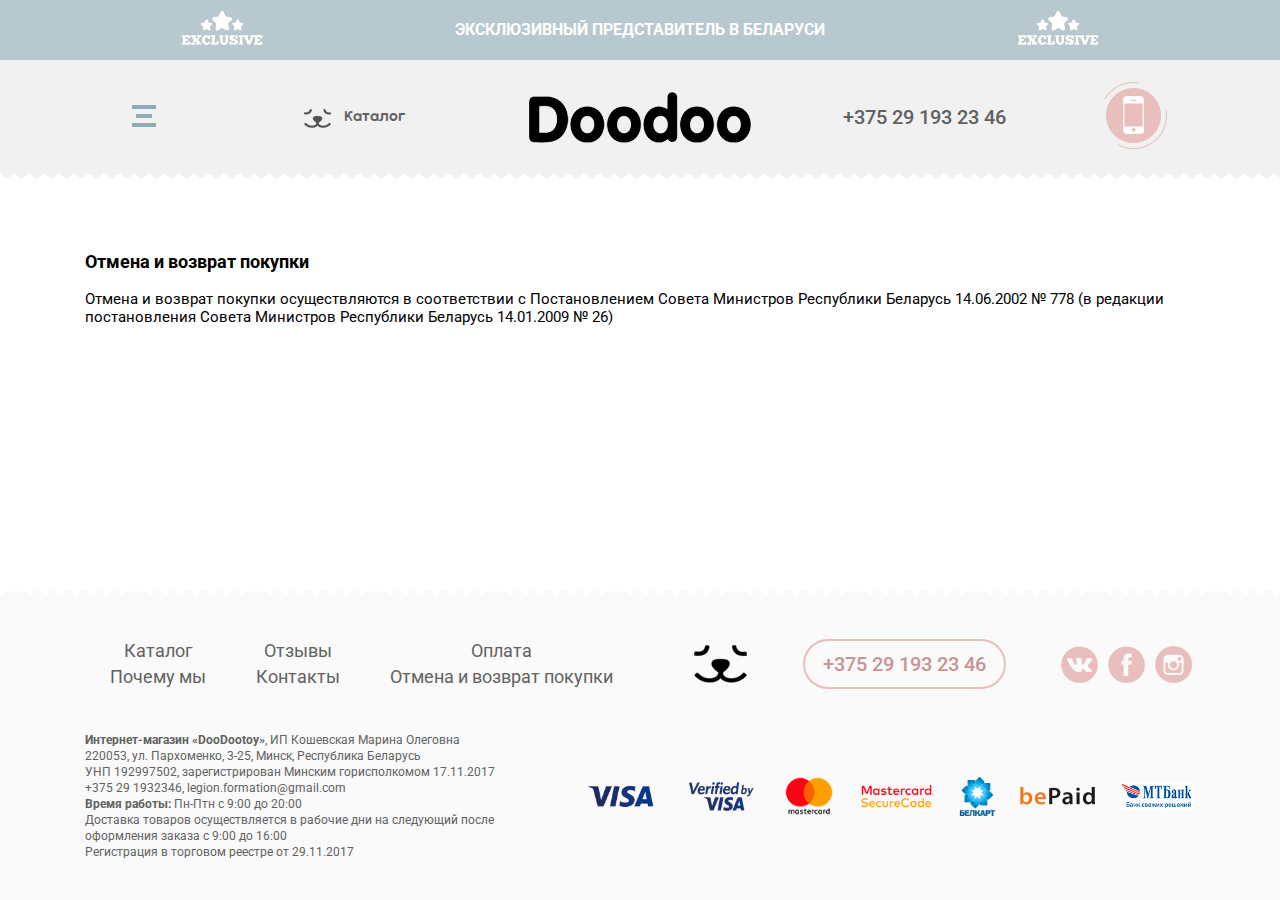
==== commit b12e0fc7: "fix2" ====
--- a/cancel-and-return.html
+++ b/cancel-and-return.html
@@ -17,71 +17,73 @@
 	<![endif]-->
 </head>
 <body class="inner-page">
-	
-	<header class="header">
-		<div class="header__target-wr">
-			<div class="wrap">
-				<div class="header__target">
-					<div class="col-img"><img src="img/exclusive.png" alt=""></div>
-					<div class="col-text">ЭКСКЛЮЗИВНЫЙ ПРЕДСТАВИТЕЛЬ В БЕЛАРУСИ</div>
-					<div class="col-img"><img src="img/exclusive.png" alt=""></div>
+
+	<div class="wrapper">
+		<header class="header">
+			<div class="header__target-wr">
+				<div class="wrap">
+					<div class="header__target">
+						<div class="col-img"><img src="img/exclusive.png" alt=""></div>
+						<div class="col-text">ЭКСКЛЮЗИВНЫЙ ПРЕДСТАВИТЕЛЬ В БЕЛАРУСИ</div>
+						<div class="col-img"><img src="img/exclusive.png" alt=""></div>
+					</div>
 				</div>
 			</div>
-		</div>
-		<div class="wrap">
-			<div class="header__main">
-				<div class="header__main-col1">
-					<button class="menu-btn js-menu-btn"></button>
-				</div>
-				<div class="header__main-col2">
-					<a href="#catalog" class="catalog-link js-catalog-link">Каталог</a>
-				</div>
-				<a href="#!" class="logo"><img src="img/logo-doodoo.png" alt=""></a>
-				<div class="header__main-col2">
-					<a href="tel:+375291932346" class="header-phone">+375 29 193 23 46</a>
-				</div>
-				<div class="header__main-col1">
-					<a href="#callbacks-modal" class="phone-btn js-popup-modal"></a>
+			<div class="wrap">
+				<div class="header__main">
+					<div class="header__main-col1">
+						<button class="menu-btn js-menu-btn"></button>
+					</div>
+					<div class="header__main-col2">
+						<a href="index.html#catalog" class="catalog-link">Каталог</a>
+					</div>
+					<a href="index.html" class="logo"><img src="img/logo-doodoo.png" alt=""></a>
+					<div class="header__main-col2">
+						<a href="tel:+375291932346" class="header-phone">+375 29 193 23 46</a>
+					</div>
+					<div class="header__main-col1">
+						<a href="#callbacks-modal" class="phone-btn js-popup-modal"></a>
+					</div>
 				</div>
 			</div>
-		</div>
-		<nav class="header__nav js-menu">
+			<nav class="header__nav js-menu">
+				<div class="wrap">
+					<ul class="menu">
+						<li class="menu__item">
+							<a href="index.html#main" class="menu__link">Главная</a>
+						</li>
+						<li class="menu__item">
+							<a href="index.html#likes" class="menu__link">DooDoo любят</a>
+						</li>
+						<li class="menu__item">
+							<a href="index.html#work" class="menu__link">Как работает</a>
+						</li>
+						<li class="menu__item">
+							<a href="index.html#advantage" class="menu__link">Преимущества</a>
+						</li>
+						<li class="menu__item">
+							<a href="index.html#catalog" class="menu__link">Каталог</a>
+						</li>
+						<li class="menu__item">
+							<a href="index.html#reviews" class="menu__link">Отзывы</a>
+						</li>
+						<li class="menu__item">
+							<a href="index.html#contacts" class="menu__link">Контакты</a>
+						</li>
+					</ul>
+				</div>
+			</nav>
+		</header>
+
+		<section class="text-page">
 			<div class="wrap">
-				<ul class="menu">
-					<li class="menu__item">
-						<a href="#main" class="menu__link js-menu-link">Главная</a>
-					</li>
-					<li class="menu__item">
-						<a href="#likes" class="menu__link js-menu-link">DooDoo любят</a>
-					</li>
-					<li class="menu__item">
-						<a href="#work" class="menu__link js-menu-link">Как работает</a>
-					</li>
-					<li class="menu__item">
-						<a href="#advantage" class="menu__link js-menu-link">Преимущества</a>
-					</li>
-					<li class="menu__item">
-						<a href="#catalog" class="menu__link js-menu-link">Каталог</a>
-					</li>
-					<li class="menu__item">
-						<a href="#reviews" class="menu__link js-menu-link">Отзывы</a>
-					</li>
-					<li class="menu__item">
-						<a href="#contacts" class="menu__link js-menu-link">Контакты</a>
-					</li>
-				</ul>
+				<h3>Отмена и возврат покупки</h3>
+			
+				<p>Отмена и возврат покупки осуществляются в соответствии с Постановлением Совета Министров Республики Беларусь 14.06.2002 № 778 (в редакции постановления Совета Министров Республики Беларусь 14.01.2009 № 26)</p>
+
 			</div>
-		</nav>
-	</header>
-
-	<section class="text-page">
-		<div class="wrap">
-			<h3>Отмена и возврат покупки</h3>
-		
-			<p>Отмена и возврат покупки осуществляются в соответствии с Постановлением Совета Министров Республики Беларусь 14.06.2002 № 778 (в редакции постановления Совета Министров Республики Беларусь 14.01.2009 № 26)</p>
-
-		</div>
-	</section>
+		</section>
+	</div>
 
 	<footer class="footer-wr">
 		<div class="wrap">
@@ -89,20 +91,20 @@
 				<div class="footer-menu-wr">
 					<div class="footer-menu__col">
 						<ul class="footer-menu">
-							<li><a href="#catalog" class="js-menu-link">Каталог</a></li>
-							<li><a href="#advantage" class="js-menu-link">Почему мы</a></li>
+							<li><a href="index.html#catalog">Каталог</a></li>
+							<li><a href="index.html#advantage" class="js-menu-link">Почему мы</a></li>
 						</ul>
 					</div>
 					<div class="footer-menu__col">
 						<ul class="footer-menu">
-							<li><a href="#reviews" class="js-menu-link">Отзывы</a></li>
-							<li><a href="#contacts" class="js-menu-link">Контакты</a></li>
+							<li><a href="index.html#reviews">Отзывы</a></li>
+							<li><a href="index.html#contacts">Контакты</a></li>
 						</ul>
 					</div>
 					<div class="footer-menu__col">
 						<ul class="footer-menu">
-							<li><a href="#contacts" class="js-menu-link">Оплата</a></li>
-							<li><a href="#" class="js-menu-link">Отмена и возврат покупки</a></li>
+							<li><a href="index.html#contacts">Оплата</a></li>
+							<li><a href="#!">Отмена и возврат покупки</a></li>
 						</ul>
 					</div>
 				</div>
@@ -130,13 +132,13 @@
 				</div>
 				<div class="footer-paysys">
 					<div class="paysys">
-						<a class="paysys-item" href="#"><img src="img/visa-logo_new.png" alt="Visa"></a>
-						<a class="paysys-item" href="#"><img src="img/verified_by_visa.png" alt="Verified by Visa"></a>
-						<a class="paysys-item" href="#"><img src="img/mcard-logo_new.png" alt="Mastercard"></a>
-						<a class="paysys-item" href="#"><img src="img/master_card_secure_code.png" alt="Mastercard SecureCode"></a>
-						<a class="paysys-item" href="#"><img src="img/belkart-logo.png" alt="БЕЛКАРТ"></a>
-						<a class="paysys-item" href="#"><img src="img/bepaid-logo.png" alt="bePaid"></a>
-						<a class="paysys-item" href="#"><img src="img/mtb-logo.png" alt="МТБанк"></a>
+						<a class="paysys-item" href="how-to-order.html"><img src="img/visa-logo_new.png" alt="Visa"></a>
+						<a class="paysys-item" href="how-to-order.html"><img src="img/verified_by_visa.png" alt="Verified by Visa"></a>
+						<a class="paysys-item" href="how-to-order.html"><img src="img/mcard-logo_new.png" alt="Mastercard"></a>
+						<a class="paysys-item" href="how-to-order.html"><img src="img/master_card_secure_code.png" alt="Mastercard SecureCode"></a>
+						<a class="paysys-item" href="how-to-order.html"><img src="img/belkart-logo.png" alt="БЕЛКАРТ"></a>
+						<a class="paysys-item" href="how-to-order.html"><img src="img/bepaid-logo.png" alt="bePaid"></a>
+						<a class="paysys-item" href="how-to-order.html"><img src="img/mtb-logo.png" alt="МТБанк"></a>
 					</div>
 				</div>
 			</div>
@@ -168,636 +170,6 @@
 		</div>
 	</div>
 
-	<div id="order-modal" class="popup-block popup-block--blue mfp-hide">
-		<div class="popup-block__header">
-			<h2 class="h2-popup-title">ФОРМА ПОКУПКИ</h2>
-			<span class="popup-modal-dismiss icon-cross"></span>
-		</div>
-		<div class="popup-block__body">
-			<form class="js-order-form">
-				<div class="order-form">
-					<div class="order-form__row">
-						<div class="order-form__left">
-							<div class="popup-slider-antuan">
-								<div class="popup-slider js-popup-slider">
-									<div class="popup-slider__item">
-										<img src="img/catalog-detail/antuan/1.jpg">
-									</div>
-									<div class="popup-slider__item">
-										<img src="img/catalog-detail/antuan/2.jpg">
-									</div>
-									<div class="popup-slider__item">
-										<img src="img/catalog-detail/antuan/3.jpg">
-									</div>
-								</div>
-								<div class="popup-slider-preview js-popup-slider-preview">
-									<div class="popup-slider-preview__item">
-										<img src="img/catalog-detail/antuan/1.jpg">
-									</div>
-									<div class="popup-slider-preview__item">
-										<img src="img/catalog-detail/antuan/2.jpg">
-									</div>
-									<div class="popup-slider-preview__item">
-										<img src="img/catalog-detail/antuan/3.jpg">
-									</div>
-								</div>
-							</div>
-							<div class="popup-slider-hugo">
-								<div class="popup-slider js-popup-slider">
-									<div class="popup-slider__item">
-										<img src="img/catalog-detail/hugo/1.jpg">
-									</div>
-									<div class="popup-slider__item">
-										<img src="img/catalog-detail/hugo/2.jpg">
-									</div>
-									<div class="popup-slider__item">
-										<img src="img/catalog-detail/hugo/3.jpg">
-									</div>
-								</div>
-								<div class="popup-slider-preview js-popup-slider-preview">
-									<div class="popup-slider-preview__item">
-										<img src="img/catalog-detail/hugo/1.jpg">
-									</div>
-									<div class="popup-slider-preview__item">
-										<img src="img/catalog-detail/hugo/2.jpg">
-									</div>
-									<div class="popup-slider-preview__item">
-										<img src="img/catalog-detail/hugo/3.jpg">
-									</div>
-								</div>
-							</div>
-							<div class="popup-slider-kate">
-								<div class="popup-slider js-popup-slider">
-									<div class="popup-slider__item">
-										<img src="img/catalog-detail/kate/1.jpg">
-									</div>
-									<div class="popup-slider__item">
-										<img src="img/catalog-detail/kate/2.jpg">
-									</div>
-								</div>
-								<div class="popup-slider-preview js-popup-slider-preview">
-									<div class="popup-slider-preview__item">
-										<img src="img/catalog-detail/kate/1.jpg">
-									</div>
-									<div class="popup-slider-preview__item">
-										<img src="img/catalog-detail/kate/2.jpg">
-									</div>
-								</div>
-							</div>
-							<div class="popup-slider-lu">
-								<div class="popup-slider js-popup-slider">
-									<div class="popup-slider__item">
-										<img src="img/catalog-detail/lu/1.jpg">
-									</div>
-									<div class="popup-slider__item">
-										<img src="img/catalog-detail/lu/2.jpg">
-									</div>
-									<div class="popup-slider__item">
-										<img src="img/catalog-detail/lu/3.jpg">
-									</div>
-								</div>
-								<div class="popup-slider-preview js-popup-slider-preview">
-									<div class="popup-slider-preview__item">
-										<img src="img/catalog-detail/lu/1.jpg">
-									</div>
-									<div class="popup-slider-preview__item">
-										<img src="img/catalog-detail/lu/2.jpg">
-									</div>
-									<div class="popup-slider-preview__item">
-										<img src="img/catalog-detail/lu/3.jpg">
-									</div>
-								</div>
-							</div>
-							<div class="popup-slider-luisa">
-								<div class="popup-slider js-popup-slider">
-									<div class="popup-slider__item">
-										<img src="img/catalog-detail/luisa/1.jpg">
-									</div>
-									<div class="popup-slider__item">
-										<img src="img/catalog-detail/luisa/2.jpg">
-									</div>
-									<div class="popup-slider__item">
-										<img src="img/catalog-detail/luisa/3.jpg">
-									</div>
-								</div>
-								<div class="popup-slider-preview js-popup-slider-preview">
-									<div class="popup-slider-preview__item">
-										<img src="img/catalog-detail/luisa/1.jpg">
-									</div>
-									<div class="popup-slider-preview__item">
-										<img src="img/catalog-detail/luisa/2.jpg">
-									</div>
-									<div class="popup-slider-preview__item">
-										<img src="img/catalog-detail/luisa/3.jpg">
-									</div>
-								</div>
-							</div>
-							<div class="popup-slider-maiki">
-								<div class="popup-slider js-popup-slider">
-									<div class="popup-slider__item">
-										<img src="img/catalog-detail/maiki/1.jpg">
-									</div>
-									<div class="popup-slider__item">
-										<img src="img/catalog-detail/maiki/2.jpg">
-									</div>
-								</div>
-								<div class="popup-slider-preview js-popup-slider-preview">
-									<div class="popup-slider-preview__item">
-										<img src="img/catalog-detail/maiki/1.jpg">
-									</div>
-									<div class="popup-slider-preview__item">
-										<img src="img/catalog-detail/maiki/2.jpg">
-									</div>
-								</div>
-							</div>
-							<div class="popup-slider-martin">
-								<div class="popup-slider js-popup-slider">
-									<div class="popup-slider__item">
-										<img src="img/catalog-detail/martin/1.jpg">
-									</div>
-									<div class="popup-slider__item">
-										<img src="img/catalog-detail/martin/2.jpg">
-									</div>
-									<div class="popup-slider__item">
-										<img src="img/catalog-detail/martin/3.jpg">
-									</div>
-								</div>
-								<div class="popup-slider-preview js-popup-slider-preview">
-									<div class="popup-slider-preview__item">
-										<img src="img/catalog-detail/martin/1.jpg">
-									</div>
-									<div class="popup-slider-preview__item">
-										<img src="img/catalog-detail/martin/2.jpg">
-									</div>
-									<div class="popup-slider-preview__item">
-										<img src="img/catalog-detail/martin/3.jpg">
-									</div>
-								</div>
-							</div>
-							<div class="popup-slider-matis">
-								<div class="popup-slider js-popup-slider">
-									<div class="popup-slider__item">
-										<img src="img/catalog-detail/matis/1.jpg">
-									</div>
-									<div class="popup-slider__item">
-										<img src="img/catalog-detail/matis/2.jpg">
-									</div>
-									<div class="popup-slider__item">
-										<img src="img/catalog-detail/matis/3.jpg">
-									</div>
-								</div>
-								<div class="popup-slider-preview js-popup-slider-preview">
-									<div class="popup-slider-preview__item">
-										<img src="img/catalog-detail/matis/1.jpg">
-									</div>
-									<div class="popup-slider-preview__item">
-										<img src="img/catalog-detail/matis/2.jpg">
-									</div>
-									<div class="popup-slider-preview__item">
-										<img src="img/catalog-detail/matis/3.jpg">
-									</div>
-								</div>
-							</div>
-							<div class="popup-slider-oskar">
-								<div class="popup-slider js-popup-slider">
-									<div class="popup-slider__item">
-										<img src="img/catalog-detail/oskar/1.jpg">
-									</div>
-									<div class="popup-slider__item">
-										<img src="img/catalog-detail/oskar/2.jpg">
-									</div>
-									<div class="popup-slider__item">
-										<img src="img/catalog-detail/oskar/3.jpg">
-									</div>
-								</div>
-								<div class="popup-slider-preview js-popup-slider-preview">
-									<div class="popup-slider-preview__item">
-										<img src="img/catalog-detail/oskar/1.jpg">
-									</div>
-									<div class="popup-slider-preview__item">
-										<img src="img/catalog-detail/oskar/2.jpg">
-									</div>
-									<div class="popup-slider-preview__item">
-										<img src="img/catalog-detail/oskar/3.jpg">
-									</div>
-								</div>
-							</div>
-							<div class="popup-slider-robin">
-								<div class="popup-slider js-popup-slider">
-									<div class="popup-slider__item">
-										<img src="img/catalog-detail/robin/1.jpg">
-									</div>
-									<div class="popup-slider__item">
-										<img src="img/catalog-detail/robin/2.jpg">
-									</div>
-									<div class="popup-slider__item">
-										<img src="img/catalog-detail/robin/3.jpg">
-									</div>
-								</div>
-								<div class="popup-slider-preview js-popup-slider-preview">
-									<div class="popup-slider-preview__item">
-										<img src="img/catalog-detail/robin/1.jpg">
-									</div>
-									<div class="popup-slider-preview__item">
-										<img src="img/catalog-detail/robin/2.jpg">
-									</div>
-									<div class="popup-slider-preview__item">
-										<img src="img/catalog-detail/robin/3.jpg">
-									</div>
-								</div>
-							</div>
-							<div class="popup-slider-rose">
-								<div class="popup-slider js-popup-slider">
-									<div class="popup-slider__item">
-										<img src="img/catalog-detail/rose/1.jpg">
-									</div>
-									<div class="popup-slider__item">
-										<img src="img/catalog-detail/rose/2.jpg">
-									</div>
-									<div class="popup-slider__item">
-										<img src="img/catalog-detail/rose/3.jpg">
-									</div>
-								</div>
-								<div class="popup-slider-preview js-popup-slider-preview">
-									<div class="popup-slider-preview__item">
-										<img src="img/catalog-detail/rose/1.jpg">
-									</div>
-									<div class="popup-slider-preview__item">
-										<img src="img/catalog-detail/rose/2.jpg">
-									</div>
-									<div class="popup-slider-preview__item">
-										<img src="img/catalog-detail/rose/3.jpg">
-									</div>
-								</div>
-							</div>
-							<div class="popup-slider-simon">
-								<div class="popup-slider js-popup-slider">
-									<div class="popup-slider__item">
-										<img src="img/catalog-detail/simon/1.jpg">
-									</div>
-									<div class="popup-slider__item">
-										<img src="img/catalog-detail/simon/2.jpg">
-									</div>
-								</div>
-								<div class="popup-slider-preview js-popup-slider-preview">
-									<div class="popup-slider-preview__item">
-										<img src="img/catalog-detail/simon/1.jpg">
-									</div>
-									<div class="popup-slider-preview__item">
-										<img src="img/catalog-detail/simon/2.jpg">
-									</div>
-								</div>
-							</div>
-							<div class="popup-slider-spaik">
-								<div class="popup-slider js-popup-slider">
-									<div class="popup-slider__item">
-										<img src="img/catalog-detail/spaik/1.jpg">
-									</div>
-									<div class="popup-slider__item">
-										<img src="img/catalog-detail/spaik/2.jpg">
-									</div>
-									<div class="popup-slider__item">
-										<img src="img/catalog-detail/spaik/3.jpg">
-									</div>
-								</div>
-								<div class="popup-slider-preview js-popup-slider-preview">
-									<div class="popup-slider-preview__item">
-										<img src="img/catalog-detail/spaik/1.jpg">
-									</div>
-									<div class="popup-slider-preview__item">
-										<img src="img/catalog-detail/spaik/2.jpg">
-									</div>
-									<div class="popup-slider-preview__item">
-										<img src="img/catalog-detail/spaik/3.jpg">
-									</div>
-								</div>
-							</div>
-							<div class="popup-slider-tomas">
-								<div class="popup-slider js-popup-slider">
-									<div class="popup-slider__item">
-										<img src="img/catalog-detail/tomas/1.jpg">
-									</div>
-									<div class="popup-slider__item">
-										<img src="img/catalog-detail/tomas/2.jpg">
-									</div>
-									<div class="popup-slider__item">
-										<img src="img/catalog-detail/tomas/3.jpg">
-									</div>
-								</div>
-								<div class="popup-slider-preview js-popup-slider-preview">
-									<div class="popup-slider-preview__item">
-										<img src="img/catalog-detail/tomas/1.jpg">
-									</div>
-									<div class="popup-slider-preview__item">
-										<img src="img/catalog-detail/tomas/2.jpg">
-									</div>
-									<div class="popup-slider-preview__item">
-										<img src="img/catalog-detail/tomas/3.jpg">
-									</div>
-								</div>
-							</div>
-							<div class="popup-slider-verry">
-								<div class="popup-slider js-popup-slider">
-									<div class="popup-slider__item">
-										<img src="img/catalog-detail/verry/1.jpg">
-									</div>
-									<div class="popup-slider__item">
-										<img src="img/catalog-detail/verry/2.jpg">
-									</div>
-									<div class="popup-slider__item">
-										<img src="img/catalog-detail/verry/3.jpg">
-									</div>
-								</div>
-								<div class="popup-slider-preview js-popup-slider-preview">
-									<div class="popup-slider-preview__item">
-										<img src="img/catalog-detail/verry/1.jpg">
-									</div>
-									<div class="popup-slider-preview__item">
-										<img src="img/catalog-detail/verry/2.jpg">
-									</div>
-									<div class="popup-slider-preview__item">
-										<img src="img/catalog-detail/verry/3.jpg">
-									</div>
-								</div>
-							</div>
-							<div class="popup-slider-william">
-								<div class="popup-slider js-popup-slider">
-									<div class="popup-slider__item">
-										<img src="img/catalog-detail/william/1.jpg">
-									</div>
-									<div class="popup-slider__item">
-										<img src="img/catalog-detail/william/2.jpg">
-									</div>
-									<div class="popup-slider__item">
-										<img src="img/catalog-detail/william/3.jpg">
-									</div>
-								</div>
-								<div class="popup-slider-preview js-popup-slider-preview">
-									<div class="popup-slider-preview__item">
-										<img src="img/catalog-detail/william/1.jpg">
-									</div>
-									<div class="popup-slider-preview__item">
-										<img src="img/catalog-detail/william/2.jpg">
-									</div>
-									<div class="popup-slider-preview__item">
-										<img src="img/catalog-detail/william/3.jpg">
-									</div>
-								</div>
-							</div>
-
-							<a href="img/sertifikat.jpg" class="sertifikat js-gallery-item">Сертификат<br />соответствия</a>
-						</div>
-						<div class="order-form__right">
-							<div class="item-title">МИШКА МАРТИН</div>
-							<div class="item-price">145 р.</div>
-							<div class="item-text">
-								<p>Включается автоматически.<br/>
-								Doodoo распознает звуки просыпающегося малыша, включается, убаюкивает кроху и самостоятельно выключается. Помогает малышу легче и быстрей засыпать, а также значительно реже просыпаться при переходе из одной фазы сна в другую.</p>
-
-								<p>2 режима работы.<br/>
-								Розовый шум — эффективен в возрасте от 0 до 8-10 месяцев. Колыбельная мелодия подходит ребятам постарше: с 8-10 месяцев и до 3-х лет</p>
-
-								<p>
-									Высота 23 см.<br/>
-									Ширина 15 см.
-								</p>
-
-								<p>
-									На звуковое устройство действует пожизненная гарантия. Если звуковой юнит неисправен, свяжитесь с нами, и мы осуществим замену.
-								</p>
-
-								<p>
-									ПРОИЗВОДИТЕЛЬ: «Babiage» (Ватерлоо, Бельгия)<br/>
-									ИМПОРТЁР: ИП Воротинов Е.О.  (Минск, Беларусь)
-								</p>
-							</div>
-						</div>
-					</div>
-					<div class="order-form__row">
-						<div class="order-form__left">
-							<div class="order-form-tip">
-								ДЛЯ ОФОРМЛЕНИЯ ЗАКАЗА
-							</div>
-						</div>
-						<div class="order-form__right">
-							<input type="text" class="order-form__field" name="name" id="name" placeholder="Ваше имя:">
-							<input type="text" class="order-form__field js-phone rfield" name="phone" id="phone" placeholder="Ваш телефон:">
-							<input type="text" class="order-form__field" name="adress" id="adress" placeholder="Ваш адрес:">
-							<input type="hidden" class="order-form__field" name="product" id="product" placeholder="Ваше имя:">
-							<div class="order-form__botline">
-								<input type="submit" value="КУПИТЬ" class="order-btn js-order-form-btn">
-							</div>
-						</div>
-					</div>
-				</div>
-			</form>
-		</div>
-	</div>
-
-	<div id="review-modal" class="popup-block popup-block--grey mfp-hide">
-		<div class="popup-block__header">
-			<h2 class="h2-popup-title">Отзыв</h2>
-			<span class="popup-modal-dismiss icon-cross"></span>
-		</div>
-		<div class="popup-block__body">
-			<div class="popup-review-1">
-				<div class="popup-title"><a href="https://www.instagram.com/annasedokova/?hl=ru" target="_blank">Анна Седокова</a></div>
-				<div class="popup-text">
-				Как вы думаете я успеваю записывать песни, ездить на концерты, встречаться с
-				поклонниками и еще детей воспитываю?<br/>
-				Сейчас я расскажу вам историю об одной интересной игрушке, которая часто выручает
-				меня. Мои подруги знают, что я современная мама и люблю всякие
-				эксперименты. Поэтому посоветовали перед рождением Гектора заказать плюшевого
-				помощника @doodootoys.<br/>Сначала я не понимала, как игрушка убаюкивает ребёнка,
-				если он беспокойно спит. Попробовать её не было времени. Но однажды я
-				переписывала партию голоса для новой песни. В студию взяла с собой малыша, так
-				как оставить было не с кем и положила рядом этого плюшевого мишку дуду. Как
-				только мой кроха начал хныкать, игрушка автоматически включила ему "розовый шум".
-				Такие звуки дети ещё до рождения слышат в животе у мамы. И, вуаля, мой
-				ангелочек заснул в считанные минуты. Я была в шоке. Так я забыла, что значит
-				дежурить у детской кроватки.<br/>Теперь милый гаджет стал лучшим другом Гектора, с
-				которым он не расстаётся, даже когда мы на прогулке или в дороге. А ещё он
-				такой клёвый на ощупь, сама бы с ним в обнимку засыпала.</div>
-			</div>
-			<div class="popup-review-2">
-				<div class="popup-title"><a href="https://www.instagram.com/gagara1987/?hl=ru" target="_blank">Полина Гагарина</a></div>
-				<div class="popup-text">Этот мишка изменил мое отношение к детскому сну. Вместе с ним мы крепче спим, меньше капризничаем и, мне кажется, видим первые сладкие сны)<br/>
-				Всё просто, у нас в доме появился мягкий, уютный нянь. Это умная игрушка от @doodootoys. Я нашла её в инстаграме. На днях уложила Мию и рядом положила этого мишку. Через полчаса малышка заплакала. Я хотела подойти и убаюкать её, но игрушка сама включила розовый шум. Такой звук дети слышат в мамином животе во время беременности. Мия поворочалась и почти сразу уснула, а я в полном изумлении продолжила заниматься своими делами.<br/>
-				Родители, вы понимаете, что это открытие не знаю как для вас, но для меня настоящая находка?! Это просто гениально, почему об этих игрушках не говорят по телевизору? Теперь мишка наш лучший друг и помощник в убаюкивании. Когда Мия подрастёт, я переключу режим на колыбельную!</div>
-			</div>
-			<div class="popup-review-3">
-				<div class="popup-title"><a href="https://www.instagram.com/annakhilkevich/?hl=ru" target="_blank">Анна Хилькевич</a></div>
-				<div class="popup-text">Расскажу историю про сонного друга Ри от @doodootoy.
-				Он с самого детства заботится о ее снах. Мы шли в кроватку, я включала мишку,
-				она слушала его мелодию и засыпала. Такой у нас был ритуал. Ну, а если вдруг
-				она просыпалась, то он автоматически реагировал и включал ей колыбельную и она
-				засыпала снова. Все просто.<br/>
-				Малышка растет и ритуалы у нее новые, но любимый мишка все равно с ней. Теперь
-				она заботится о нем.<br/>
-				Когда я даю Ариаше молоко перед сном, она сначала поит мишку, а потом уже пьет
-				сама. Так мило.<br/>
-				Интересно, как дальше будет развиваться их дружба?</div>
-			</div>
-			<!-- Круглые отзывы -->
-			<div class="popup-review-4">
-				<div class="popup-title">Ксения <br/><a href="https://www.instagram.com/kseniyaivashko/">@kseniyaivashko</a></div>
-				<div class="popup-text">
-					Долго ломала голову над подарком к 8 марта для Алишки. Хотелось подарить игрушку и не
-					просто какую-нибудь развивашку, а игрушку с душой, плюшевую, чтобы она брала ее с собой
-					спать, чтобы эта игрушка стала для нее особенной, любимой. У Анфисы в детстве был такой
-					зайчик (правда, она его потом потеряла - ревели неделю).<br/>
-					Магазины, конечно, кишат игрушками, но ничто меня не цепляло. Случайно нашла в инстаграм
-					страницу @doodootoy . И просто влюбилась - все зверята волшебно мимимишные, очень
-					нежных расцветок, так и хочется обнять такого плюшку и спать с ним, как в детстве.
-					Ии белый шум!! Алису мы до сих пор частенько укладываем под фен. В общем - это то, что я
-					искала. Потом увидела цену - 145 рублей, дороговато, но бельгийское качество и пожизненная
-					гарантия отсеяли все вопросы. И вот он, наш Плюша с нами)<br/>
-					Доставка бесплатная, экспресс почтой емс. Заказала вечером - уже утром мих был у нас (даже
-					через-чур утром, с почты позвонили в 6 утра). Более подробный обзорчик можете
-					посмотреть в хайлайт «Детские покупки». Кстати, Алиша засыпает теперь не под белый шум, а
-					под мелодию (и я засыпаю вместе с ней) - взрослеет! А еще у них есть мишки с
-					ночничком! Очень удобно для малышей, которые часто просыпаются ночью)<br/>
-					Мой вердикт: рекомендую. Всем, кто ищет хороший качественный подарок, обязательно загляните к
-					@doodootoy.
-				</div>
-			</div>
-			<div class="popup-review-5">
-				<div class="popup-title">Юлия <br/><a href="https://www.instagram.com/makarevi4/">@makarevi4</a></div>
-				<div class="popup-text">
-					Это будет очень-очень большой пост-отзыв об игрушке @doodootoy.
-					Знаю, что многие мои подписчики его ждали, хотели прочитать и поэтому коротко и лаконично у
-					меня не получилось, sorry.<br/>
-					Пожалуйста, кому интересно было прочитать и оказалась полезна эта информация и заодно
-					как некое поощерение за всю эту мою писанину поставьте в комментариях просто любой
-					смайлик Мне будет приятна ваша обратная реакция.<br/>
-					Итак, прошёл ровно месяц как мы пользуемся этой игрушкой и я хочу поделится с вами своими
-					впечатлениями о ней и нашим опытом.<br/>
-					Тема сна у малышей очень объёмная и я не стану в рамках моего отзыва подробно писать о
-					том, что такое "белый шум", о правильной организации детского сна, о рекомендациях
-					сомнологов вводить для малышей правильные ритуалы и привычки на засыпание и сон. Это
-					отдельная и очень большая тема. Скажу лишь то, что и "белый шум" и любимую у малыша
-					"игрушку-сплюшку" рекомендуют сомнологии для благоприятных ассоциаций у малыша на
-					засыпание как одни из основных успешных ритуалов при обучении самостоятельному
-					засыпанию и продолжительному сну. К сожалению, наша @doodootoy появилась у нас уже
-					довольно поздно, когда Саше было уже 11 месяцев. И я всё время сожалею, что такой
-					замечательной помощницы не было у нас раньше, она без сомнения очень бы облегчила нам
-					всем жизнь. Алекс к моменту появления @doodootoy недавно только отлучился от груди и у нас
-					во всю происходили частые ночные просыпания со слезами, спать в этот период он стал
-					заметно хуже и беспокойнее. Так как уже на такие ночные пробуждения я решила всё же
-					попробовать обойтись без любых кормлений и допаиваний, то нам был необходим другой
-					способ или ритуал успокоения. Обучение самостоятельному успокоению с @doodootoy я
-					начинала постепенно и плавно. Сначала мы в спокойной лёгкой игровой форме в кроватке
-					перед одним из дневных снов познакомились с игрушкой. Погладили её, включили негромко
-					режим белого шума, отложили в сторону и уснули без неё, более привычно с моими
-					поглаживаниями по головке и моим присутствием рядом.
-				</div>
-			</div>
-			<div class="popup-review-6">
-				<div class="popup-title">Валерия <br/><a href="https://www.instagram.com/vel_enamored/">@vel_enamored</a></div>
-				<div class="popup-text">
-					Наверное, для каждой молодой мамы одной из проблем является сон малыша. «Как его
-					уложить-то?»<br/>
-					Не хочется качать, носить на руках...сейчас 4 кг, а потом 7-8-9 и как тогда?!<br/>
-					Сейчас наш Демьян ещё совсем кроха и в 90% он засыпает на груди, когда кушает. Но совсем
-					не правда, что маленькие дети только спят и кушают. Наш довольно много и активничает. И вот
-					как уложить его после этих игр? Ещё будучи беременной я узнала про белый/розовый шум.
-					Послушала и удивилась как под это можно спать. Но решила, что мы все же попробуем эту
-					«новую технологию». Так у нас появился мишка @doodootoy.<br/>
-					По совету продавца звуковой блок я взяла с собой ещё в роддом, но что-то мы вообще не
-					подружились и первую неделю дома я тоже уже отчаялась, что на малыше это не работает.
-					Но как-то незаметно, примерно дней 5 назад каким-то чудом этот шум начал усыплять Дёмку. Я
-					до сих пор не верю, что это работает. Теперь каждый сон (и ночной, и дневной) блок всегда
-					лежит рядом с ребёнком. И кстати он сам реагирует на то, когда малыш просыпается и
-					автоматически включает звук. Звуковой блок вставляется в мягкую игрушку и уже более
-					взрослый малыш может спать в обнимку с ней. Ну, а мы с самой игрушкой пока только
-					знакомимся. Малыш уже с первых дней удивлял и нас, и врачей своим серьёзным осознанным
-					взглядом и сразу же следил за предметами. И вот сегодня утром я посадила ему мишку и они
-					так около часа беседовали.<br/>
-					Пару раз медведю прилетело рукой, так что Демьян очень заинтересован своим первым
-					плюшевым другом 􀈤 Действительно, очень советую попробовать на своих малышах этот чудо
-					шум. Удобней конечно с таким блоком, который включается сам, но можете скачать себе на
-					телефон сам этот звук или найти его в приложение Бэби+<br/>
-					Кто пробовал, ваши детки засыпали под белый шум?
-				</div>
-			</div>
-			<div class="popup-review-7">
-				<div class="popup-title">Юлия <br/><a href="https://www.instagram.com/kosmetik_klupik/">@kosmetik_klupik</a></div>
-				<div class="popup-text">
-					Спасибо нашему Деду морозу и @doodootoy за этого замечательного мишку - Марселя (или
-					просто засыпайку) за наши спокойные сны в новом году!<br/>
-					Так вот, что хочу сказать, розовый шум нам уже не так помогает т.к. пользуемся не с рождения, а с 4 мес., но мелодия усыпляет сынулю и меня мин. за три.<br/>
-					Еще удобно тем, что когда малыш заснул, но потом че то проснулся, сам не понял чего, мишка-засыпайка бдит! Включается и усыпляет!<br/>
-					#doodootoy #игрушки #подарочки #подарки #люблюновыйгод #новый2018 #люблюсынулю
-					#любимыйсынок #Сашенька
-				</div>
-			</div>
-			<div class="popup-review-8">
-				<div class="popup-title">Дарья <br/><a href="https://www.instagram.com/daria_sss/">@daria_sssh</a></div>
-				<div class="popup-text">
-					Воссоединение моих заек произошло.<br/>
-					Как она грустила без друга и спать отказывалась. Это и подушка, и жалелка. Вот
-					единственный недостаток зайки - чуть нашли его в Минске. Благо @doodootoy как раз
-					привезли заек Роуз и ждали с таможни и мы ждали вместе с ними.<br/>
-					Если кому интересно - это бельгийские игрушки с «розовым шумом». Для недавно родившихся
-					деток это чудесная игрушка (или подарок). Я знаю, что не все детки воспринимают
-					«музыкальное сопровождение» и наша не исключение, но сам заяц для неё - ванлав.
-					Берегите своих друзей! Всем спокойной ночи.<br/>
-					#зайкароузи#моизайки#зайка#Любоша#любовьигоревна#доченька#doughter#doodoo#doodootoy
-					s#minsk#belarus#минск#беларусь#дуду#дудутойс#тепло#инстамама#блогмамы
-				</div>
-			</div>
-			<div class="popup-review-9">
-				<div class="popup-title">Екатерина <br/><a href="https://www.instagram.com/kitty_yefimenko/">@kitty_yefimenko</a></div>
-				<div class="popup-text">
-					К нам сегодня приехал этот легендарный мишка Матис @doodootoy. Говорят, с ним ребёнок
-					засыпает в кроватке за 3 минуты - скоро проверим. Папа наш не поверил пока и сказал, что
-					наша Поля может заснуть не ЗА, а НА 3 минуты. Спит она исключительно на ручках и не
-					важно какое это время суток.<br/>
-					@doodootoy #doodoo #doodootoys_official #lovemybaby
-				</div>
-			</div>
-			<div class="popup-review-10">
-				<div class="popup-title">София <br/><a href="https://www.instagram.com/sonya_neks_/">@sonya_neks_</a></div>
-				<div class="popup-text">
-					У нас новая игрушка. Помимо того, что мишка идеально вписался в интерьер, так он оказался
-					еще отличным помощником.<br/>
-					Это игрушка для детского сна. Она помогает малышу заснуть, включая ему звуки материнской
-					утробы. Ее не нужно каждый раз включать, все работает автоматически. Еще есть
-					колыбельная мелодия и нам она больше нравится. У нас дуду появилась поздновато. Их рекомендуют использовать с самого рождения, но мы уже успели открыть несколько новых свойств. Например ее можно жевать.<br/>
-					Я включаю мишку Еве и она замирает, слушает. Потом начинает его активно есть. Пока она
-					играется, у меня есть минут 30, чтобы заняться своими делами.<br/>
-					Еще мишка работает, как ночник, переливается разными цветами (засняла в сториз).
-				</div>
-			</div>
-			<div class="popup-review-11">
-				<div class="popup-title">Айза <br/><a href="https://www.instagram.com/aizalovesam/">@aizalovesam</a></div>
-				<div class="popup-text">
-					С добрым утром, любимые!!! У Элвиса есть две любимые игрушки! И обе зайки) зайчик
-					@doodootoy с Элвисом с самого рождения! Помимо того, что он его уже полностью обкусал)) он
-					с ним ещё и спит! С одной зайкой он ест, а с Дуду засыпает и спит! Он с нами путешествует из
-					Москвы на Бали и обратно) и так каждый раз! Дуду, помимо приятной музыки, издаёт ещё
-					розовый шум, тот самый, что у мамочки в утробе и очень успокаивает малышей! У моей
-					лучшей подруги дочь спит только с дуду) я уже вам показывала наше с Элви фото с нашим
-					другом) а вот ещё одно, год спустя) время летит, а Дуду @doodootoy с нами)
-				</div>
-			</div>
-			<div class="popup-review-12">
-				<div class="popup-title">Алина <br/><a href="https://www.instagram.com/botanovna_/">@botanovna_</a></div>
-				<div class="popup-text">
-					Это игрушка, которая поможет нам спать крепче.<br/>
-					Расскажу, как она полюбилась Теминому племяшке и как теперь перешла по наследству мне.
-					Я привезла @Doodootoy Матвею из Словении ещё в 2015 году. По совету Ивановой кстати!
-					Ему тогда было около месяца.<br/>
-					Родители укачивали малыша, гуляли и спали вместе с ней. Так сказать, делали все по
-					инструкции. Понял мелкий ее не сразу и я чуть было не разочаровалась...<br/>
-					И тут случилось. Ночь, кряхтит, автоматически включилась игрушка, розовый шум (звук утроба
-					матери) подействовал на Матвея и он уснул. И так несколько ночей подряд!! Счастью не было
-					предела. Ну я была рада, что подарок не оказался "пустышкой.
-				</div>
-			</div>
-		</div>
-	</div>
-
 	<div id="after-modal" class="popup-block popup-block--pink mfp-hide">
 		<div class="popup-block__header">
 			<h2 class="h2-popup-title">Спасибо!</h2>
--- a/css/styles.css
+++ b/css/styles.css
@@ -1126,12 +1126,25 @@
 .text-page ul li {
   margin-bottom: 7px;
 }
+.text-page .left-img {
+  display: block;
+  float: left;
+  margin: 10px 20px 10px 0;
+}
+.inner-page {
+  display: flex;
+  flex-direction: column;
+}
 .inner-page .footer-wr {
   background: #fafafa;
+  flex-shrink: 0;
 }
 .inner-page .footer-wr:after {
   background-image: url("../img/wave-bg22.png");
   top: -7px;
+}
+.wrapper {
+  flex: 1 0 auto;
 }
 .popup-block {
   position: relative;
